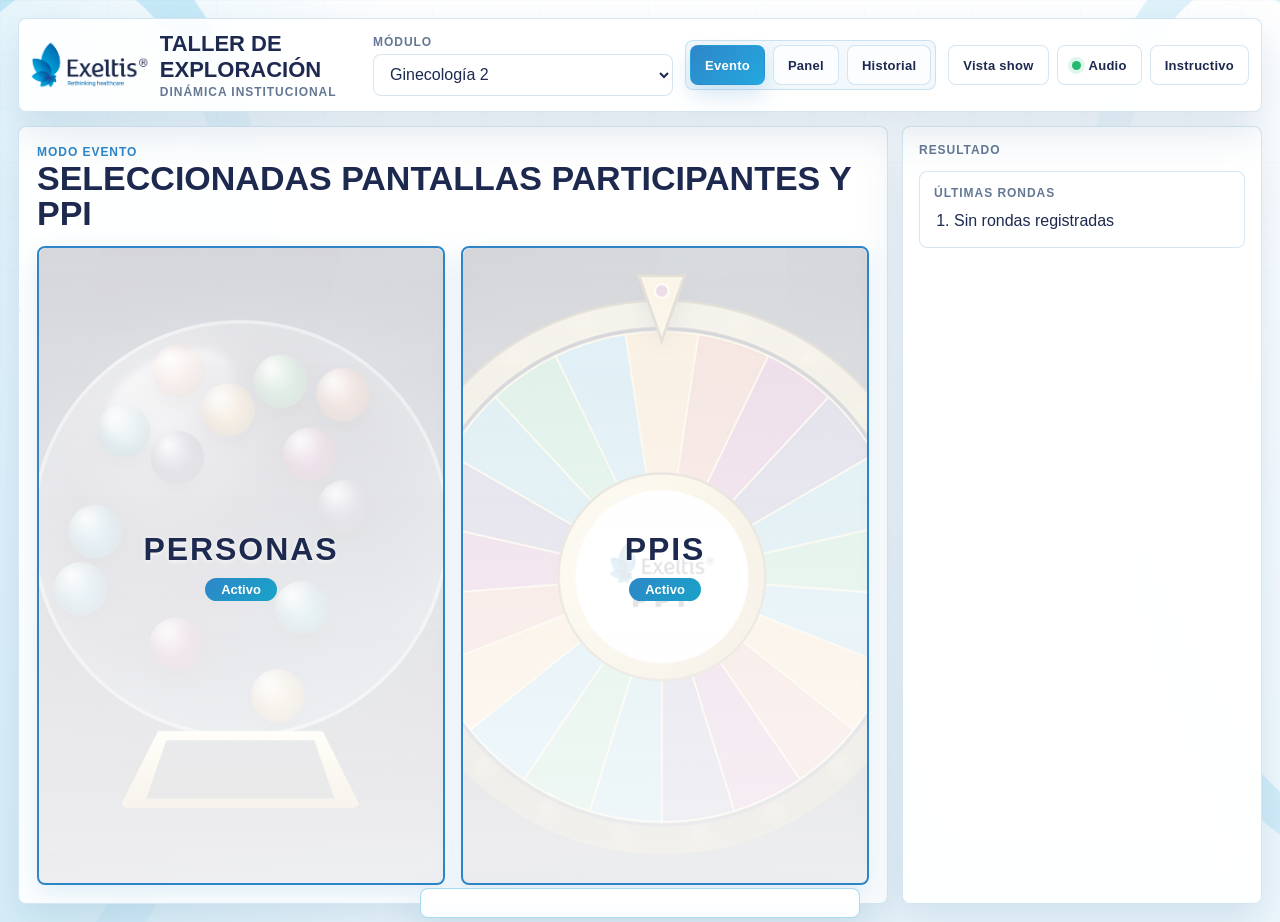
==== index.html @ 02e20a2a "Excelerate completo - show interactivo con mejoras UI y rendimiento - Marquesina con margen derecho " ====
<!doctype html>
<html lang="es">
  <head>
    <meta charset="utf-8" />
    <meta name="viewport" content="width=device-width, initial-scale=1" />
    <title>Taller de exploración - Dinámica institucional</title>
    <link rel="stylesheet" href="styles.css?v=20260605ah" />
    <link rel="stylesheet" href="show.css?v=20260616a" />
  </head>
  <body>
    <main class="app-shell">
      <header class="topbar">
        <div class="brand">
          <div class="brand-mark" aria-hidden="true">
            <img src="assets/brand/exeltis-logo-color.png" alt="" />
          </div>
          <div class="brand-copy">
            <strong>Taller de exploración</strong>
            <span>Dinámica institucional</span>
          </div>
        </div>

        <div class="module-switcher">
          <label for="moduleSelect">Módulo</label>
          <select id="moduleSelect"></select>
        </div>

        <nav class="view-tabs" aria-label="Vistas">
          <button class="tab-button is-active" type="button" data-view="event">Evento</button>
          <button class="tab-button" type="button" data-view="control">Panel</button>
          <button class="tab-button" type="button" data-view="history">Historial</button>
        </nav>

        <div class="top-actions">
          <button class="icon-button" id="showModeBtn" type="button" aria-label="Entrar a vista show">Vista show</button>
          <button class="icon-button" id="audioToggle" type="button" title="Audio activado" aria-label="Audio activado">
            <span class="audio-dot" aria-hidden="true"></span>
            <span id="audioLabel">Audio</span>
          </button>
          <a class="doc-link" href="docs/instructivo.pdf" target="_blank" rel="noreferrer">Instructivo</a>
        </div>
      </header>

      <section class="view view-event is-visible" id="eventView" aria-labelledby="eventTitle">
        <button class="show-exit-button" id="showExitBtn" type="button" hidden>Salir</button>
        <section class="stage-band">
          <div class="stage-header">
            <div>
              <p class="stage-kicker">Modo evento</p>
              <h1 id="eventTitle">Selecciona pantallas Participantes y PPI</h1>
            </div>
            <div class="mode-controls" aria-label="Modo de sorteo">
              <button class="mode-toggle is-active" id="participantsModeBtn" type="button" aria-pressed="true">Personas</button>
              <button class="mode-toggle is-active" id="presentationsModeBtn" type="button" aria-pressed="true">PPIs</button>
            </div>
            <div class="round-counter">
              <span>Ronda</span>
              <strong id="roundCounter">1</strong>
            </div>
          </div>

          <div class="module-cards">
            <button class="module-card is-active" id="participantsCardBtn" type="button" aria-pressed="true">
              <span class="module-card-label">Personas</span>
              <span class="module-card-status" id="participantsCardStatus">Activo</span>
            </button>
            <button class="module-card is-active" id="presentationsCardBtn" type="button" aria-pressed="true">
              <span class="module-card-label">PPIs</span>
              <span class="module-card-status" id="presentationsCardStatus">Activo</span>
            </button>
          </div>

          <div class="stage-grid">
            <section class="participant-stage" aria-labelledby="participantTitle">
              <div class="section-heading">
                <div class="heading-copy">
                  <h2 id="participantTitle">Participantes</h2>
                  <span id="participantCount">0</span>
                </div>
                <button class="card-close" id="hideParticipantsBtn" type="button" aria-label="Ocultar participantes" title="Ocultar participantes">×</button>
              </div>
              <div class="orb-field" id="participantField"></div>
              <div class="selection-readout">
                <span>Selección actual</span>
                <strong id="participantReadout">???</strong>
              </div>
            </section>

            <section class="roulette-stage" aria-labelledby="rouletteTitle">
              <div class="section-heading">
                <div class="heading-copy">
                  <h2 id="rouletteTitle">Ruleta PPI</h2>
                  <span id="presentationCount">0</span>
                </div>
                <button class="card-close" id="hidePresentationsBtn" type="button" aria-label="Ocultar ruleta PPI" title="Ocultar ruleta PPI">×</button>
              </div>
              <div class="wheel-wrap">
                <div class="wheel-stack">
                  <div class="wheel-pointer" aria-hidden="true"></div>
                  <div class="wheel" id="wheel" aria-hidden="true">
                    <div class="wheel-center">
                      <img class="wheel-logo" src="assets/brand/exeltis-logo-color.png" alt="Exeltis" />
                      <span id="wheelCenterLabel">PPI</span>
                    </div>
                  </div>
                </div>
              </div>
              <div class="selection-readout">
                <span>PPI</span>
                <strong id="presentationReadout">???</strong>
              </div>
            </section>
          </div>

          <div class="show-reveal" id="showReveal" aria-live="polite">
            <span id="showRevealEyebrow">Taller de exploración</span>
            <strong id="showRevealName">Listos para jugar</strong>
            <em id="showRevealMeta">Presiona Jugar ronda para iniciar</em>
          </div>

          <div class="event-actions">
            <button class="primary-action show-round-action" id="playRoundBtn" type="button">Jugar ronda</button>
            <button class="primary-action" id="drawParticipantBtn" type="button">Sortear participante</button>
            <button class="secondary-action" id="spinWheelBtn" type="button">Girar ruleta</button>
            <button class="secondary-action" id="newRoundBtn" type="button">Nueva ronda</button>
            <button class="quiet-action" id="finishEventBtn" type="button">Finalizar evento</button>
          </div>
        </section>

        <aside class="result-panel" aria-live="polite">
          <div class="result-head">
            <span>Resultado</span>
            <button class="quiet-action compact" id="resetEventBtn" type="button">Reiniciar</button>
          </div>
          <div class="winner-card" id="winnerCard">
            <p>Participante</p>
            <strong id="winnerName">???</strong>
          </div>
          <div class="winner-card accent" id="presentationCard">
            <p>PPI</p>
            <strong id="winnerPresentation">???</strong>
          </div>
          <div class="topic-box" id="topicBox">
            <h3>Temas</h3>
            <ul id="topicList"></ul>
            <img id="presentationImage" alt="Imagen asociada al PPI" hidden />
          </div>
          <div class="recent-history">
            <h3>Últimas rondas</h3>
            <ol id="recentHistoryList"></ol>
          </div>
        </aside>

      </section>

      <div class="show-result-modal" id="showResultModal" aria-hidden="true">
        <div class="show-result-backdrop"></div>
        <section class="show-result-card" role="dialog" aria-modal="true" aria-labelledby="showResultTitle">
          <div class="show-result-brand">
            <img src="assets/brand/exeltis-logo-color.png" alt="Exeltis" />
            <span>Taller de exploración</span>
          </div>
          <div class="show-result-copy">
            <p>Resultado de la ronda</p>
            <h2 id="showResultTitle">Selección final</h2>
          </div>
          <div class="show-result-grid">
            <div class="show-result-summary">
              <article>
                <span>Participante seleccionado</span>
                <strong id="showResultParticipant">???</strong>
              </article>
              <article class="accent">
                <span>PPI seleccionado</span>
                <strong id="showResultPpi">???</strong>
                <span class="result-detail" id="showResultSede"></span>
                <span class="result-detail" id="showResultEspecialidad"></span>
                <span class="result-detail result-categoria" id="showResultCategoria"></span>
              </article>
            </div>
            <figure class="show-result-image-wrap" id="showResultImageWrap">
              <img id="showResultImage" alt="Imagen relacionada al PPI" hidden />
              <figcaption id="showResultImageEmpty">Sin imagen asociada</figcaption>
            </figure>
          </div>
          <div class="show-result-actions">
            <button class="secondary-action" id="closeShowResultBtn" type="button">Cerrar</button>
            <button class="primary-action" id="modalNewRoundBtn" type="button">Nueva ronda</button>
          </div>
        </section>
      </div>

      <section class="view view-control" id="controlView" aria-labelledby="controlTitle">
        <div class="control-header">
          <div>
            <p class="stage-kicker">Panel de control</p>
            <h1 id="controlTitle">Administración del módulo</h1>
          </div>
          <div class="control-actions">
            <button class="secondary-action" id="addModuleBtn" type="button">Nuevo módulo</button>
            <button class="quiet-action" id="deleteModuleBtn" type="button">Eliminar módulo</button>
          </div>
        </div>

        <section class="control-panel data-panel">
          <div class="panel-title">
            <h2>Datos</h2>
            <span>Local</span>
          </div>
          <div class="data-actions">
            <button class="secondary-action" id="exportDataBtn" type="button">Exportar JSON</button>
            <label class="secondary-action file-action" for="importDataInput">
              Importar JSON
              <input id="importDataInput" type="file" accept="application/json" />
            </label>
            <button class="quiet-action" id="clearLocalDataBtn" type="button">Borrar cambios locales</button>
          </div>
        </section>

        <div class="control-grid">
          <section class="control-panel module-panel">
            <div class="panel-title">
              <h2>Módulo activo</h2>
              <span id="activeModuleMeta"></span>
            </div>
            <label class="field-label" for="moduleNameInput">Nombre del módulo</label>
            <div class="inline-form">
              <input id="moduleNameInput" type="text" autocomplete="off" />
              <button class="secondary-action" id="saveModuleNameBtn" type="button">Guardar</button>
            </div>
            <div class="module-list" id="moduleList"></div>
          </section>

          <section class="control-panel">
            <div class="panel-title">
              <h2>Participantes</h2>
              <span id="participantAdminCount">0</span>
            </div>
            <form class="inline-form" id="participantForm">
              <input id="participantNameInput" type="text" placeholder="Nombre del participante" autocomplete="off" />
              <button class="primary-action" type="submit">Agregar</button>
            </form>
            <textarea id="bulkParticipantsInput" rows="5" placeholder="Pega varios nombres, uno por línea"></textarea>
            <button class="secondary-action full-width" id="bulkParticipantsBtn" type="button">Agregar lista</button>
            <div class="people-list" id="participantsList"></div>
          </section>

          <section class="control-panel presentation-panel">
            <div class="panel-title">
              <h2>PPIs</h2>
              <span id="presentationAdminCount">0</span>
            </div>
            <form class="presentation-form" id="presentationForm">
              <input id="presentationTitleInput" type="text" placeholder="Nombre del PPI" autocomplete="off" />
              <input id="presentationDoctorInput" type="text" placeholder="Dr. Nombre Apellido" autocomplete="off" />
              <input id="presentationSedeInput" type="text" placeholder="Sede (ej: León, Guanajuato)" autocomplete="off" />
              <input id="presentationEspecialidadInput" type="text" placeholder="Especialidad (ej: Ginecología OB)" autocomplete="off" />
              <input id="presentationCategoriaInput" type="text" placeholder="Categoría (ej: VIP, AA)" autocomplete="off" />
              <textarea id="presentationTopicsInput" rows="4" placeholder="Temas, uno por línea"></textarea>
              <label class="file-field" for="presentationImageInput">
                <span>Imagen relacionada</span>
                <input id="presentationImageInput" type="file" accept="image/*" />
              </label>
              <div class="form-actions">
                <button class="primary-action" id="savePresentationBtn" type="submit">Guardar PPI</button>
                <button class="quiet-action" id="cancelPresentationEditBtn" type="button" hidden>Cancelar</button>
              </div>
            </form>
            <div class="presentation-list" id="presentationsList"></div>
          </section>

        </div>
      </section>

      <section class="view view-history" id="historyView" aria-labelledby="historyTitle">
        <div class="control-header">
          <div>
            <p class="stage-kicker">Historial</p>
            <h1 id="historyTitle">Rondas del módulo</h1>
          </div>
          <button class="quiet-action" id="clearHistoryBtn" type="button">Limpiar historial</button>
        </div>
        <div class="history-table-wrap">
          <table class="history-table">
            <thead>
              <tr>
                <th>Ronda</th>
                <th>Participante</th>
                <th>PPI</th>
                <th>Fecha</th>
              </tr>
            </thead>
            <tbody id="historyTableBody"></tbody>
          </table>
        </div>
      </section>

      <div class="toast" id="toast" role="status" aria-live="polite"></div>
      <div class="confetti" id="confetti" aria-hidden="true"></div>

      <div class="img-lightbox" id="imgLightbox" hidden>
        <div class="img-lightbox-backdrop"></div>
        <div class="img-lightbox-body">
          <img id="imgLightboxImg" alt="Imagen PPI" />
          <button class="img-lightbox-close" id="imgLightboxClose" type="button">&times;</button>
        </div>
      </div>
    </main>

    <div class="sx-root" id="sxRoot" aria-hidden="true">
      <div class="sx-stage" aria-hidden="true">
        <div class="sx-bg"></div>
        <div class="sx-led left"></div>
        <div class="sx-led right"></div>
        <div class="sx-beam b1"></div>
        <div class="sx-beam b2"></div>
        <div class="sx-beam b3"></div>
        <div class="sx-beam b4"></div>
        <div class="sx-floor"></div>
        <div class="sx-vignette"></div>
      </div>

      <header class="sx-topbar">
        <img class="sx-logo" src="assets/brand/exeltis-logo-color-white.png" alt="Exeltis" />
        <div class="sx-bar-right">
          <span class="sx-chip accent" id="sxModuleChip">Ronda 1</span>
          <button class="sx-icon-btn" id="sxAudioBtn" type="button">Audio</button>
          <button class="sx-icon-btn" id="sxExitBtn" type="button">Salir</button>
        </div>
      </header>

      <div class="sx-confetti" id="sxConfetti" aria-hidden="true"></div>
      <div class="sx-curtain" id="sxCurtain" aria-hidden="true"></div>

      <!-- Escena 1: Splash -->
      <section class="sx-scene sx-splash is-active" data-scene="splash">
        <div class="sx-rays" aria-hidden="true"></div>
        <div class="sx-presents">
          <p class="sx-eyebrow">Exeltis presenta</p>
          <h1 class="sx-title gold sx-game-title">Taller de exploración</h1>
          <p class="sx-game-sub" hidden>¿Están listos para jugar?</p>
        </div>
        <div class="sx-cta">
          <button class="sx-gold-btn" id="sxPlayBtn" type="button"><span class="sx-play-ico"></span>Jugar</button>
          <p class="sx-meta" id="sxSplashMeta" hidden></p>
        </div>
        <p class="sx-status" id="sxSplashHint"></p>
      </section>

      <!-- Escena 2: Participante -->
      <section class="sx-scene sx-participant" data-scene="participant">
        <div class="sx-head">
          <p class="sx-eyebrow" id="sxPEyebrow"></p>
          <h1 class="sx-title" id="sxPTitle">¿Quién será?</h1>
        </div>
        <div class="sx-body">
          <div class="sx-tombola">
            <div class="sx-sphere">
              <div class="sx-orbs" id="sxOrbs"></div>
            </div>
            <div class="sx-stand"></div>
          </div>
          <div class="sx-namecol">
            <p class="sx-eyebrow amber" id="sxPLabel">Las esferas están girando…</p>
            <div class="sx-plate">
              <div class="sx-bulbs" id="sxPBulbs"></div>
              <div class="sx-plate-inner">
                <strong class="sx-plate-name" id="sxPName">???</strong>
              </div>
            </div>
            <div class="sx-candidates" id="sxCandidates"></div>
            <div class="sx-status">
              <span class="sx-steps" id="sxPSteps"></span>
              <span id="sxPNext"></span>
            </div>
          </div>
        </div>
        <div class="sx-foot">
          <button class="sx-gold-btn sm" id="sxPContinueBtn" type="button" hidden>Girar la ruleta</button>
          <button class="sx-ghost-btn" id="sxPRetryBtn" type="button" hidden>Elegir otro</button>
          <button class="sx-ghost-btn" id="sxPSkipBtn" type="button">Saltar animación</button>
        </div>
      </section>

      <!-- Escena 3: Ruleta -->
      <section class="sx-scene sx-wheel" data-scene="wheel">
        <div class="sx-head">
          <p class="sx-eyebrow">Ruleta PPI</p>
          <h1 class="sx-title">Gira la ruleta</h1>
        </div>
        <div class="sx-body">
          <div class="sx-wheel-zone">
            <div class="sx-wheel-halo"></div>
            <div class="sx-wheel-spin" id="sxWheelSpin"></div>
            <div class="sx-wheel-ring" id="sxWheelRing"></div>
            <div class="sx-wheel-center" aria-hidden="true">
              <img src="assets/brand/exeltis-logo-color.png" alt="">
              <span>PPI</span>
            </div>
            <svg class="sx-wheel-pointer" viewBox="0 0 60 80" xmlns="http://www.w3.org/2000/svg" aria-hidden="true">
              <path d="M6 6 L54 6 L30 74 Z" fill="#f0c75e" stroke="#6b4a08" stroke-width="3"/>
              <circle cx="30" cy="22" r="7" fill="#b72f91" stroke="#fdf0bd" stroke-width="2"/>
            </svg>
          </div>
          <div class="sx-sidecol">
            <div class="sx-plate sx-turn" id="sxTurnWrap" hidden>
              <div class="sx-plate-inner">
                <span class="sx-plate-label">Turno de</span>
                <strong class="sx-plate-name" id="sxTurnName">—</strong>
              </div>
            </div>
            <div class="sx-live">
              <p class="sx-eyebrow">PPI en juego…</p>
              <strong id="sxLiveName">—</strong>
            </div>
            <div class="sx-status" hidden>
              <span class="sx-steps" id="sxWSteps"></span>
              <span id="sxWCount">PPIs en la ruleta</span>
            </div>
          </div>
        </div>
        <div class="sx-foot">
          <button class="sx-gold-btn sm" id="sxWContinueBtn" type="button" hidden>Ver resultado</button>
          <button class="sx-ghost-btn" id="sxWRetryBtn" type="button" hidden>Elegir otro</button>
          <button class="sx-ghost-btn" id="sxWSkipBtn" type="button">Saltar animación</button>
        </div>
      </section>

      <!-- Escena 4: Resultado -->
      <section class="sx-scene sx-result" data-scene="result">
        <div class="sx-stars" aria-hidden="true">
          <span style="left:16%; top:20%; font-size:40px">★</span>
          <span style="left:82%; top:16%; font-size:28px; animation-delay:.4s">★</span>
          <span style="left:8%; top:64%; font-size:24px; animation-delay:.8s">★</span>
          <span style="left:88%; top:60%; font-size:34px; animation-delay:1.2s">★</span>
        </div>
        <div class="sx-head" hidden>
          <p class="sx-eyebrow amber">¡Tenemos resultado!</p>
          <h1 class="sx-title gold">¡Felicidades!</h1>
        </div>
        <div class="sx-result-card" id="sxResultCard">
          <div class="sx-rc-inner">
            <div class="sx-rc-copy">
              <div class="sx-rc-who">
                <span>Participante</span>
                <strong id="sxRWho">—</strong>
              </div>
              <div class="sx-rc-sep" hidden>Presentará</div>
              <div class="sx-rc-what">
                <span></span>
                <strong id="sxRWhat">—</strong>
                <div class="sx-rc-details">
                  <span id="sxRSede"></span>
                  <span id="sxREspecialidad"></span>
                  <span class="sx-rc-cat" id="sxRCategoria"></span>
                </div>
              </div>
            </div>
            <figure class="sx-photo">
              <img id="sxRImg" alt="Imagen del PPI" />
              <figcaption>Imagen del PPI</figcaption>
            </figure>
          </div>
        </div>
        <div class="sx-actions">
          <button class="sx-gold-btn sm" id="sxNewRoundBtn" type="button"><span class="sx-play-ico"></span>Nueva ronda</button>
          <button class="sx-ghost-btn" id="sxFinishBtn" type="button">Finalizar evento</button>
        </div>
      </section>
    </div>

    <script id="seed-data" type="application/json">
      
      
      {
        "activeModuleId": "modulo-1",
        "modules": [
          {
            "id": "modulo-1",
            "name": "Ginecología 2",
            "participants": [
              {
                "id": "ginecologia-2-participante-001",
                "name": "SANCHEZ HURTADO MOISES"
              },
              {
                "id": "ginecologia-2-participante-002",
                "name": "OLVERA MORALES MARIA EUGENIA"
              },
              {
                "id": "ginecologia-2-participante-003",
                "name": "WELSH PALACIOS JENNIFER"
              },
              {
                "id": "ginecologia-2-participante-004",
                "name": "RANGEL LOPEZ MARIA FERNANDA"
              },
              {
                "id": "ginecologia-2-participante-005",
                "name": "APARICIO CANO JOSE MIGUEL"
              },
              {
                "id": "ginecologia-2-participante-006",
                "name": "VELAZQUEZ MARQUEZ MARIA FERNANDA"
              },
              {
                "id": "ginecologia-2-participante-007",
                "name": "ALCANTARA SALAZAR SARA AHYDEE"
              },
              {
                "id": "ginecologia-2-participante-008",
                "name": "GONZALEZ MARTINEZ BELEN"
              },
              {
                "id": "ginecologia-2-participante-009",
                "name": "LUNA MARTINEZ ALBERTO FABIAN"
              },
              {
                "id": "ginecologia-2-participante-010",
                "name": "SALAZAR PALACIOS ROBERTO MANUEL"
              },
              {
                "id": "ginecologia-2-participante-011",
                "name": "HERNANDEZ LOPEZ FRANCISCO JAVIER"
              },
              {
                "id": "ginecologia-2-participante-012",
                "name": "ECHANOVE MORA PAULINA"
              },
              {
                "id": "ginecologia-2-participante-013",
                "name": "ARREDONDO GOMEZ MARIBEL IVON"
              },
              {
                "id": "ginecologia-2-participante-014",
                "name": "SEGOVIANO FALCON VIRGINIA"
              },
              {
                "id": "ginecologia-2-participante-015",
                "name": "BATHA MARTINEZ DANIEL"
              },
              {
                "id": "ginecologia-2-participante-016",
                "name": "BALAN GONZALEZ LAURA ARMENIA"
              },
              {
                "id": "ginecologia-2-participante-017",
                "name": "HERNANDEZ BENITEZ MARIA ISABEL"
              },
              {
                "id": "ginecologia-2-participante-018",
                "name": "SANTIAGO VARGAS MARISELA"
              },
              {
                "id": "ginecologia-2-participante-019",
                "name": "MORALES IBARRA PAOLA MARITZA"
              },
              {
                "id": "ginecologia-2-participante-020",
                "name": "RAMIREZ HERRERA MITZY FICEL"
              },
              {
                "id": "ginecologia-2-participante-021",
                "name": "LOPEZ SALGADO LORENA"
              },
              {
                "id": "ginecologia-2-participante-022",
                "name": "GARCIA SOLIS ABRAHAM TEMISTOCLES"
              },
              {
                "id": "ginecologia-2-participante-023",
                "name": "MATA TORRES GUSTAVO"
              },
              {
                "id": "ginecologia-2-participante-024",
                "name": "CARLON VEGA ALEJANDRA MARGARITA"
              },
              {
                "id": "ginecologia-2-participante-025",
                "name": "VIGIL ALVAREZ ILIANA RAQUEL"
              },
              {
                "id": "ginecologia-2-participante-026",
                "name": "ALVARADO MOLINA MARIA GABRIELA"
              },
              {
                "id": "ginecologia-2-participante-027",
                "name": "GOMEZ PEREA KARIM YAREH"
              },
              {
                "id": "ginecologia-2-participante-028",
                "name": "SANCHEZ GUEVARA HUMBERTO JESUS"
              },
              {
                "id": "ginecologia-2-participante-029",
                "name": "ZEPEDA NIETO KARLA MICHEL"
              },
              {
                "id": "ginecologia-2-participante-030",
                "name": "HERNANDEZ SALAZAR ANA ZULEM"
              },
              {
                "id": "ginecologia-2-participante-031",
                "name": "PEREZ HERNANDEZ ANABELL"
              },
              {
                "id": "ginecologia-2-participante-032",
                "name": "DAVILA MARTINEZ MONICA"
              },
              {
                "id": "ginecologia-2-participante-033",
                "name": "VALDES PACHECO MARIBEL"
              },
              {
                "id": "ginecologia-2-participante-034",
                "name": "IZASMENDI ROBLES MARIA EUGENIA"
              },
              {
                "id": "ginecologia-2-participante-035",
                "name": "AGUIRRE BAUTISTA ALEJANDRA"
              },
              {
                "id": "ginecologia-2-participante-036",
                "name": "ANGELES DIAZ JULIO CESAR"
              },
              {
                "id": "ginecologia-2-participante-037",
                "name": "MAGAÑA MERCADO MARIA DE LA LUZ"
              },
              {
                "id": "ginecologia-2-participante-038",
                "name": "NAVA MORENO OSCAR ISRAEL"
              },
              {
                "id": "ginecologia-2-participante-039",
                "name": "SANCHEZ VARGAS CESAR AGUSTIN"
              },
              {
                "id": "ginecologia-2-participante-040",
                "name": "BRITO GUZMAN MARIA DE LOURDES"
              },
              {
                "id": "ginecologia-2-participante-041",
                "name": "ZAVALA OLIVARES MARIO ALBERTO"
              },
              {
                "id": "ginecologia-2-participante-042",
                "name": "MARTINEZ HERNANDEZ ALBERTO DAMIAN"
              },
              {
                "id": "ginecologia-2-participante-043",
                "name": "CRISTO GONZALEZ DE LA LUZ ALEXIS"
              },
              {
                "id": "ginecologia-2-participante-044",
                "name": "AGUIRRE LEON DANIEL"
              },
              {
                "id": "ginecologia-2-participante-045",
                "name": "LARA MIMBRERA LARIZA LAURA"
              },
              {
                "id": "ginecologia-2-participante-046",
                "name": "DIAZ GONZALEZ JUAN"
              },
              {
                "id": "ginecologia-2-participante-047",
                "name": "ROMERO HERNANDEZ KAREN"
              },
              {
                "id": "ginecologia-2-participante-048",
                "name": "LOPEZ SALAZAR MYRIAM ROCIO"
              },
              {
                "id": "ginecologia-2-participante-049",
                "name": "RAMOS VELAZQUEZ ERIKA MARLENE"
              },
              {
                "id": "ginecologia-2-participante-050",
                "name": "BENAVIDES TIENDA RAMON"
              },
              {
                "id": "ginecologia-2-participante-051",
                "name": "ARMENTA RESENDIZ JACQUELINE"
              },
              {
                "id": "ginecologia-2-participante-052",
                "name": "BARAJAS VARGAS NOE ALEJANDRO"
              },
              {
                "id": "ginecologia-2-participante-053",
                "name": "GUTIERREZ NOVIA ESTEFANIA"
              },
              {
                "id": "ginecologia-2-participante-054",
                "name": "CASTRO JIMENEZ ALEJANDRO"
              },
              {
                "id": "ginecologia-2-participante-055",
                "name": "BECERRA FERNANDEZ ALFONSO"
              },
              {
                "id": "ginecologia-2-participante-056",
                "name": "MORENO RIOS LAURA ELENA"
              },
              {
                "id": "ginecologia-2-participante-057",
                "name": "MONTERRUBIO RUBIO ABEL"
              },
              {
                "id": "ginecologia-2-participante-058",
                "name": "MADRIGAL GONZALEZ JULIA EDITH"
              },
              {
                "id": "ginecologia-2-participante-059",
                "name": "QUEZADA RUEDA JOSE CRUZ"
              },
              {
                "id": "ginecologia-2-participante-060",
                "name": "LOPEZ DAVALOS MONICA RAQUEL"
              },
              {
                "id": "ginecologia-2-participante-061",
                "name": "GONZALEZ GODOY ELIZABETH"
              },
              {
                "id": "ginecologia-2-participante-062",
                "name": "JACOTT ORTEGA PAOLA GABRIELA"
              },
              {
                "id": "ginecologia-2-participante-063",
                "name": "JARAMILLO SANTILLAN KARLA GABRIELA"
              },
              {
                "id": "ginecologia-2-participante-064",
                "name": "ARCE CORONA ESMERALDA"
              },
              {
                "id": "ginecologia-2-participante-065",
                "name": "ARRIOLA BECERRA CLARA MARGARITA"
              },
              {
                "id": "ginecologia-2-participante-066",
                "name": "TARIN HERNANDEZ LUIS MANUEL"
              },
              {
                "id": "ginecologia-2-participante-067",
                "name": "ESCOBOZA MALDONADO GLADYS IVONNE"
              },
              {
                "id": "ginecologia-2-participante-068",
                "name": "MEDINA COLMENARES OSCAR DE JESUS"
              },
              {
                "id": "ginecologia-2-participante-069",
                "name": "JAIME BERNAL EMMA ROSA"
              },
              {
                "id": "ginecologia-2-participante-070",
                "name": "MEDINA BORREGO MARIA NEFTALY"
              },
              {
                "id": "ginecologia-2-participante-071",
                "name": "SANCHEZ CHAVEZ BRENDA MAGDALENA"
              },
              {
                "id": "ginecologia-2-participante-072",
                "name": "HERNANDEZ GUTIERREZ ABRIL DEL ROCIO"
              },
              {
                "id": "ginecologia-2-participante-073",
                "name": "GUTIERREZ RODRIGUEZ ARACELI"
              },
              {
                "id": "ginecologia-2-participante-074",
                "name": "MATA VARGAS CARLOS ARTURO"
              },
              {
                "id": "ginecologia-2-participante-075",
                "name": "SANCHEZ ZARAGOZA SAMANTHA"
              },
              {
                "id": "ginecologia-2-participante-076",
                "name": "ESPARZA DUQUE MARIA GABRIELA"
              },
              {
                "id": "ginecologia-2-participante-077",
                "name": "AVALOS CASTILLO RITA MARIELENA"
              },
              {
                "id": "ginecologia-2-participante-078",
                "name": "RUIZ SANTOYO ALFREDO"
              },
              {
                "id": "ginecologia-2-participante-079",
                "name": "MEJIA TORRES MARCO FAVIO"
              },
              {
                "id": "ginecologia-2-participante-080",
                "name": "MACIAS JUAREZ GABRIELA"
              },
              {
                "id": "ginecologia-2-participante-081",
                "name": "AGUILAR RODRIGUEZ VIOLETA"
              },
              {
                "id": "ginecologia-2-participante-082",
                "name": "TORRES FAZ GUILLERMO"
              },
              {
                "id": "ginecologia-2-participante-083",
                "name": "HUERTA CORTES ALEJANDRO"
              },
              {
                "id": "ginecologia-2-participante-084",
                "name": "CANTU BELTRAN CRISTINA ELIZABETH"
              },
              {
                "id": "ginecologia-2-participante-085",
                "name": "TORRES GARCIA CESAR ADRIAN"
              },
              {
                "id": "ginecologia-2-participante-086",
                "name": "OJEDA PEREZ ARTURO"
              },
              {
                "id": "ginecologia-2-participante-087",
                "name": "OSUNA ROSALES RICARDO ISRAEL"
              },
              {
                "id": "ginecologia-2-participante-088",
                "name": "LIMONES MUÑOZ SANDRA"
              },
              {
                "id": "ginecologia-2-participante-089",
                "name": "ALVAREZ MADRIGAL ANA ISABEL"
              },
              {
                "id": "ginecologia-2-participante-090",
                "name": "GONZALEZ DURAN MARIA DE JESUS"
              },
              {
                "id": "ginecologia-2-participante-091",
                "name": "AVILA ORTIZ MARIA IRENE"
              },
              {
                "id": "ginecologia-2-participante-092",
                "name": "MURO MORENO CAROLINA"
              },
              {
                "id": "ginecologia-2-participante-093",
                "name": "GUERRA CRUZ ROSA ETHEL"
              },
              {
                "id": "ginecologia-2-participante-094",
                "name": "NIÑO GONZALEZ TOMAS ANTONIO"
              },
              {
                "id": "ginecologia-2-participante-095",
                "name": "GARCIA ZARATE MARIA ARGELIA"
              },
              {
                "id": "ginecologia-2-participante-096",
                "name": "GOMEZ PEREZ EDGAR ENRIQUE"
              },
              {
                "id": "ginecologia-2-participante-097",
                "name": "ESTUPIÑAN MUÑOZ JUAN FERNANDO"
              },
              {
                "id": "ginecologia-2-participante-098",
                "name": "ZELAYARAN LIZARRAGA CARLOS ALFONSO"
              },
              {
                "id": "ginecologia-2-participante-099",
                "name": "ORTEGA CAMACHO ITZEL YADIRA"
              },
              {
                "id": "ginecologia-2-participante-100",
                "name": "OSUNA OLEA NESTOR JOAQUIN"
              },
              {
                "id": "ginecologia-2-participante-101",
                "name": "MADRIGAL MADRIGAL JONATHAN JAFHID"
              },
              {
                "id": "ginecologia-2-participante-102",
                "name": "GONZALEZ MEDINA MARIA DE LOURDES"
              },
              {
                "id": "ginecologia-2-participante-103",
                "name": "GERARDO VALENZUELA IVES JOSHUA EMMANUEL"
              },
              {
                "id": "ginecologia-2-participante-104",
                "name": "LUGO TORRES IRMA ROXANA"
              },
              {
                "id": "ginecologia-2-participante-105",
                "name": "FLORES VILLEGAS ISABELLA CAROLINA"
              },
              {
                "id": "ginecologia-2-participante-106",
                "name": "GUERRERO ESPINOZA CLAUDIA"
              },
              {
                "id": "ginecologia-2-participante-107",
                "name": "CEJUDO FLORES MICHEL FERNANDO"
              },
              {
                "id": "ginecologia-2-participante-108",
                "name": "MORENO HERNANDEZ GAMALIEL"
              },
              {
                "id": "ginecologia-2-participante-109",
                "name": "VILLALOBOS ESPEJO YADIRA"
              },
              {
                "id": "ginecologia-2-participante-110",
                "name": "VILLAGRAN HERNANDEZ MARTHA ESTELA"
              },
              {
                "id": "ginecologia-2-participante-111",
                "name": "MADRAZO ZURITA JESUS ALBERTO"
              },
              {
                "id": "ginecologia-2-participante-112",
                "name": "AGUIRRE LOPEZ CLAUDIA GUADALUPE"
              },
              {
                "id": "ginecologia-2-participante-113",
                "name": "IBARRA HERRERA JENNIFER KARINA"
              },
              {
                "id": "ginecologia-2-participante-114",
                "name": "VALTIERRA CISNEROS PABLO GABRIEL"
              },
              {
                "id": "ginecologia-2-participante-115",
                "name": "CASTILLO TREVIÑO SAUL JOHASIR"
              },
              {
                "id": "ginecologia-2-participante-116",
                "name": "JIMENEZ ANDRADE ARMANDO"
              },
              {
                "id": "ginecologia-2-participante-117",
                "name": "SANCHEZ LOPEZ DE NAVA ANA PAULA"
              },
              {
                "id": "ginecologia-2-participante-118",
                "name": "ARGÜELLES SAINOS ERICK MANUEL"
              },
              {
                "id": "ginecologia-2-participante-119",
                "name": "RAMIREZ TREJO HUGO ARMANDO"
              },
              {
                "id": "ginecologia-2-participante-120",
                "name": "SANCHEZ GARCIA IRMA RAQUEL"
              },
              {
                "id": "ginecologia-2-participante-121",
                "name": "ROBLES FEREGRINO MARIA CECILIA"
              },
              {
                "id": "ginecologia-2-participante-122",
                "name": "PABLO ALBINO STEPHANIA"
              },
              {
                "id": "ginecologia-2-participante-123",
                "name": "HERRERA BANTE HEADY"
              },
              {
                "id": "ginecologia-2-participante-124",
                "name": "LOPEZ ORDAZ ANGELA"
              },
              {
                "id": "ginecologia-2-participante-125",
                "name": "HERNANDEZ JUAREZ MIGUEL ANGEL"
              },
              {
                "id": "ginecologia-2-participante-126",
                "name": "ARCINIEGA SIBAJA ISRAEL"
              },
              {
                "id": "ginecologia-2-participante-127",
                "name": "FLORES SUAZO HUBERTO"
              },
              {
                "id": "ginecologia-2-participante-128",
                "name": "PEREZ CORNELIO RUBEN"
              },
              {
                "id": "ginecologia-2-participante-129",
                "name": "PELAYO PARRA ARLETTE"
              },
              {
                "id": "ginecologia-2-participante-130",
                "name": "ACOSTA VAZQUEZ EDGAR"
              },
              {
                "id": "ginecologia-2-participante-131",
                "name": "VELAZQUEZ LARA MARCO ANTONIO"
              },
              {
                "id": "ginecologia-2-participante-132",
                "name": "GONZALEZ SEVILLA VICTOR GUADALUPE"
              },
              {
                "id": "ginecologia-2-participante-133",
                "name": "GARCIA GIL JOSE RAFAEL"
              },
              {
                "id": "ginecologia-2-participante-134",
                "name": "CASTRO GALVEZ NORMA CAROLINA"
              },
              {
                "id": "ginecologia-2-participante-135",
                "name": "GANEM TORRES CARLOS ALBERTO"
              },
              {
                "id": "ginecologia-2-participante-136",
                "name": "DIAZ ZURITA GUADALUPE"
              },
              {
                "id": "ginecologia-2-participante-137",
                "name": "CASTELLANOS HERNANDEZ ANGEL OMAR"
              },
              {
                "id": "ginecologia-2-participante-138",
                "name": "MOLINA CEBALLOS KARLA MARISSA"
              },
              {
                "id": "ginecologia-2-participante-139",
                "name": "LEON LARA JULIO CESAR"
              },
              {
                "id": "ginecologia-2-participante-140",
                "name": "SANCHEZ DOMINGUEZ AURELIO"
              },
              {
                "id": "ginecologia-2-participante-141",
                "name": "RAMIREZ PARDO JOSHUA AARON"
              },
              {
                "id": "ginecologia-2-participante-142",
                "name": "LAYNEZ OSORIO BRILLANTE RUBI"
              },
              {
                "id": "ginecologia-2-participante-143",
                "name": "GOMEZ HERNANDEZ ELIZABETH"
              },
              {
                "id": "ginecologia-2-participante-144",
                "name": "CRUZ PEREZ CARLOS ENRIQUE"
              },
              {
                "id": "ginecologia-2-participante-145",
                "name": "PINEDA LOPEZ TANIA DEL CARMEN"
              },
              {
                "id": "ginecologia-2-participante-146",
                "name": "MIRANDA GUZMAN LORENA"
              },
              {
                "id": "ginecologia-2-participante-147",
                "name": "DE DIOS LOPEZ JESUS MANUEL"
              },
              {
                "id": "ginecologia-2-participante-148",
                "name": "ARJONA ANDRADE CRISTELLE"
              }
            ],
            "presentations": [
              {"id":"ginecologia-2-ppi-01","title":"PPI - ACOSTA HURTADO ALEXANDRA","doctor":"Dr.: Acosta Hurtado Alexandra","sede":"Mexicali, Baja California","especialidad":"Ginecología OB","categoria":"VIP","topics":[],"image":"","imagePath":"assets/images/ginecologia-2/ppi-01.jpg"},
              {"id":"ginecologia-2-ppi-02","title":"PPI - FERNANDEZ HUERTA VERONICA","doctor":"Dr.: Fernández Huerta Verónica","sede":"Mexicali, Baja California","especialidad":"Ginecología OB","categoria":"VIP","topics":[],"image":"","imagePath":"assets/images/ginecologia-2/ppi-02.jpg"},
              {"id":"ginecologia-2-ppi-03","title":"PPI - BARKLEY VELASQUEZ VICTOR GUILL","doctor":"Dr.: Barkley Velásquez Víctor Guillermo","sede":"Centro, Tabasco","especialidad":"Cirugía","categoria":"VIP","topics":[],"image":"","imagePath":"assets/images/ginecologia-2/ppi-03.jpeg"},
              {"id":"ginecologia-2-ppi-04","title":"PPI - ZARCO VALDEZ JOSE LUIS","doctor":"Dr.: Zarco Valdez José Luis","sede":"Toluca, Estado de México","especialidad":"Ginecología Obstetricia","categoria":"VIP","topics":[],"image":"","imagePath":"assets/images/ginecologia-2/ppi-04.jpeg"},
              {"id":"ginecologia-2-ppi-05","title":"PPI - ALVARADO CASTRO DAVID OMAR","doctor":"Dr.: Alvarado Castro David Omar","sede":"Xochimilco, Ciudad de México","especialidad":"Medicina General","categoria":"VIP","topics":[],"image":"","imagePath":"assets/images/ginecologia-2/ppi-05.jpeg"},
              {"id":"ginecologia-2-ppi-06","title":"PPI - VEGA CAMPOS ROSA ISELA","doctor":"Dr.: Vega Campos Rosa Isela","sede":"Naucalpan de Juárez, Estado de México","especialidad":"Ginecología Obstetricia","categoria":"VIP","topics":[],"image":"","imagePath":"assets/images/ginecologia-2/ppi-06.jpeg"},
              {"id":"ginecologia-2-ppi-07","title":"PPI - TARAZONA VELUTINI PABLO FELIPE","doctor":"Dr.: Tarazona Velutini Pablo Felipe","sede":"Miguel Hidalgo, Ciudad de México","especialidad":"Traumatología Ortopedia","categoria":"VIP","topics":[],"image":"","imagePath":"assets/images/ginecologia-2/ppi-07.jpeg"},
              {"id":"ginecologia-2-ppi-08","title":"PPI - SILVA SANCHEZ VERONICA","doctor":"Dr.: Silva Sánchez Verónica","sede":"Naucalpan de Juárez, Estado de México","especialidad":"Medicina General","categoria":"AA","topics":[],"image":"","imagePath":"assets/images/ginecologia-2/ppi-08.jpeg"},
              {"id":"ginecologia-2-ppi-09","title":"PPI - ORTIZ RUEDA ERICKA ROSA","doctor":"Dr.: Ortiz Rueda Ericka Rosa","sede":"Gustavo A. Madero, Ciudad de México","especialidad":"Medicina General","categoria":"VIP","topics":[],"image":"","imagePath":"assets/images/ginecologia-2/ppi-09.jpeg"},
              {"id":"ginecologia-2-ppi-10","title":"PPI - UICAB GONZALEZ FRANCISCO MANUEL","doctor":"Dr.: Uicab González Francisco Manuel","sede":"Cuauhtémoc, Ciudad de México","especialidad":"Urología","categoria":"AA","topics":[],"image":"","imagePath":"assets/images/ginecologia-2/ppi-10.jpeg"},
              {"id":"ginecologia-2-ppi-11","title":"PPI - ALVAREZ CEDEÑO MONICA","doctor":"Dr.: Álvarez Cedeño Mónica","sede":"Cuauhtémoc, Ciudad de México","especialidad":"Traumatología Ortopedia","categoria":"VIP","topics":[],"image":"","imagePath":"assets/images/ginecologia-2/ppi-11.jpeg"},
              {"id":"ginecologia-2-ppi-12","title":"PPI - CARREON BONILLA RAUL","doctor":"Dr.: Carreón Bonilla Raúl","sede":"León, Guanajuato","especialidad":"Ginecología Obstetricia","categoria":"VIP","topics":[],"image":"","imagePath":"assets/images/ginecologia-2/ppi-12.jpeg"},
              {"id":"ginecologia-2-ppi-13","title":"PPI - ACOSTA VEGA DIONISIO","doctor":"Dr.: Acosta Vega Dionisio","sede":"Cuauhtémoc, Ciudad de México","especialidad":"Ginecología Obstetricia","categoria":"AA","topics":[],"image":"","imagePath":"assets/images/ginecologia-2/ppi-13.jpeg"},
              {"id":"ginecologia-2-ppi-14","title":"PPI - TEJEDA SANCHEZ JAVIER","doctor":"Dr.: Tejeda Sánchez Javier","sede":"Centro, Tabasco","especialidad":"Medicina General","categoria":"AA","topics":[],"image":"","imagePath":"assets/images/ginecologia-2/ppi-14.jpeg"},
              {"id":"ginecologia-2-ppi-15","title":"PPI - CHAPA SANCHEZ CESAR","doctor":"Dr.: Chapa Sánchez César","sede":"Monterrey, Nuevo León","especialidad":"Medicina General","categoria":"VIP","topics":[],"image":"","imagePath":"assets/images/ginecologia-2/ppi-15.jpeg"},
              {"id":"ginecologia-2-ppi-16","title":"PPI - ORDORICA CERVANTES CARLOS","doctor":"Dr.: Ordorica Cervantes Carlos","sede":"Macuspana, Tabasco","especialidad":"Ginecología OB","categoria":"AA","topics":[],"image":"","imagePath":"assets/images/ginecologia-2/ppi-16.jpeg"},
              {"id":"ginecologia-2-ppi-17","title":"PPI - LOPEZ ACEVEDO JUAN CARLOS","doctor":"Dr.: López Acevedo Juan Carlos","sede":"Monterrey, Nuevo León","especialidad":"Medicina General","categoria":"VIP","topics":[],"image":"","imagePath":"assets/images/ginecologia-2/ppi-17.jpeg"},
              {"id":"ginecologia-2-ppi-18","title":"PPI - TORRES SAUNDERS CARLOS","doctor":"Dr.: Torres Saunders Carlos","sede":"Miguel Hidalgo, Ciudad de México","especialidad":"Urología","categoria":"VIP","topics":[],"image":"","imagePath":"assets/images/ginecologia-2/ppi-18.jpeg"},
              {"id":"ginecologia-2-ppi-19","title":"PPI - ESPINOSA BERRONES AMPARO ESMANYUL","doctor":"Dr.: Espinosa Berrones Amparo Esmanyul","sede":"Benito Juárez, Ciudad de México","especialidad":"Endocrinología","categoria":"VIP","topics":[],"image":"","imagePath":"assets/images/ginecologia-2/ppi-19.jpeg"},
              {"id":"ginecologia-2-ppi-20","title":"PPI - GUTIERREZ CONSTANTE SARA","doctor":"Dr.: Gutiérrez Constante Sara","sede":"León, Guanajuato","especialidad":"Ginecología OB","categoria":"VIP","topics":[],"image":"","imagePath":"assets/images/ginecologia-2/ppi-20.jpeg"},
              {"id":"ginecologia-2-ppi-21","title":"PPI - LARA QUIROZ GUSTAVO","doctor":"Dr.: Lara Quiroz Gustavo","sede":"León, Guanajuato","especialidad":"Medicina General","categoria":"VIP","topics":[],"image":"","imagePath":"assets/images/ginecologia-2/ppi-21.jpeg"}
            ],
            "history": []
          },
          {
            "id": "modulo-2",
            "name": "Módulo 2",
            "participants": [],
            "presentations": [],
            "history": []
          },
          {
            "id": "modulo-3",
            "name": "Módulo 3",
            "participants": [],
            "presentations": [],
            "history": []
          }
        ]
      }
    
    
    </script>
    <script src="app.js?v=20260605af"></script>
    <script src="show.js?v=20260616a"></script>
  </body>
</html>
---- styles.css ----
:root {
  --bg: #f6fbff;
  --bg-2: #e9f6fd;
  --panel: rgba(255, 255, 255, 0.94);
  --panel-solid: #ffffff;
  --panel-2: #f1f8fd;
  --text: #1d294f;
  --muted: #647894;
  --line: rgba(30, 118, 181, 0.18);
  --cyan: #24a8df;
  --magenta: #b72f91;
  --amber: #f5a33a;
  --green: #25b86f;
  --red: #e7603d;
  --blue: #2e86c8;
  --navy: #1d294f;
  --purple: #51499a;
  --teal: #18a4c8;
  --shadow: 0 18px 44px rgba(28, 84, 133, 0.15);
  --radius: 8px;
  --font-display: "Aptos Display", "Avenir Next", "Segoe UI", sans-serif;
  --font-body: "Aptos", "Avenir Next", "Segoe UI", sans-serif;
}

* {
  box-sizing: border-box;
}

html,
body {
  min-height: 100%;
}

body {
  margin: 0;
  color: var(--text);
  background:
    linear-gradient(90deg, rgba(36, 168, 223, 0.11), transparent 24rem),
    linear-gradient(180deg, #ffffff 0%, var(--bg) 56%, #eef8fd 100%);
  font-family: var(--font-body);
  letter-spacing: 0;
}

body::before,
body::after {
  content: "";
  position: fixed;
  pointer-events: none;
  z-index: 0;
  border-radius: 50%;
}

body::before {
  width: 420px;
  height: 118vh;
  left: -240px;
  top: -8vh;
  border: 46px solid rgba(36, 168, 223, 0.2);
  border-right-color: rgba(36, 168, 223, 0.05);
  transform: rotate(8deg);
}

body::after {
  width: 320px;
  height: 94vh;
  right: -205px;
  top: -6vh;
  border: 36px solid rgba(36, 168, 223, 0.14);
  border-left-color: rgba(36, 168, 223, 0.04);
  transform: rotate(-9deg);
}

button,
input,
select,
textarea {
  font: inherit;
}

button,
a,
select,
input,
textarea {
  outline-color: var(--blue);
}

button {
  cursor: pointer;
}

button:disabled {
  cursor: not-allowed;
  opacity: 0.46;
  filter: grayscale(0.35);
}

.app-shell {
  min-height: 100vh;
  padding: 18px;
  position: relative;
  overflow: hidden;
}

.app-shell::before {
  content: "";
  position: fixed;
  inset: 0;
  pointer-events: none;
  background-image:
    linear-gradient(rgba(46, 134, 200, 0.055) 1px, transparent 1px),
    linear-gradient(90deg, rgba(46, 134, 200, 0.04) 1px, transparent 1px);
  background-size: 54px 54px;
  mask-image: linear-gradient(to bottom, rgba(0, 0, 0, 0.54), transparent 76%);
}

.topbar {
  display: grid;
  grid-template-columns: minmax(220px, 1fr) minmax(210px, 300px) auto auto;
  gap: 12px;
  align-items: center;
  min-height: 72px;
  padding: 12px;
  border: 1px solid var(--line);
  border-radius: var(--radius);
  background: rgba(255, 255, 255, 0.88);
  box-shadow: var(--shadow);
  backdrop-filter: blur(16px);
  position: relative;
  z-index: 3;
}

.brand {
  display: flex;
  align-items: center;
  gap: 12px;
  min-width: 0;
}

.brand-mark {
  width: 168px;
  height: 54px;
  display: grid;
  place-items: center;
  padding: 0;
  border: 0;
  border-radius: 0;
  background: transparent;
  box-shadow: none;
}

.brand-mark img {
  width: 100%;
  height: auto;
  max-height: 54px;
  object-fit: contain;
  display: block;
}

.brand-copy {
  display: grid;
  gap: 2px;
  min-width: 0;
}

.brand-copy strong,
.stage-header h1,
.control-header h1 {
  font-family: var(--font-display);
  font-weight: 800;
  text-transform: uppercase;
}

.brand-copy strong {
  font-size: 22px;
  color: var(--navy);
}

.brand-copy span,
.module-switcher label,
.stage-kicker,
.selection-readout span,
.round-counter span,
.result-head span,
.winner-card p,
.panel-title span,
.recent-history h3,
.topic-box h3 {
  color: var(--muted);
  font-size: 12px;
  font-weight: 800;
  letter-spacing: 0.08em;
  text-transform: uppercase;
}

.module-switcher {
  display: grid;
  gap: 5px;
}

select,
input,
textarea {
  width: 100%;
  color: var(--text);
  background: rgba(255, 255, 255, 0.92);
  border: 1px solid var(--line);
  border-radius: var(--radius);
  box-shadow: inset 0 1px 0 rgba(255, 255, 255, 0.84);
}

select,
input {
  min-height: 42px;
  padding: 0 12px;
}

textarea {
  resize: vertical;
  padding: 12px;
}

.view-tabs,
.top-actions,
.event-actions,
.control-actions,
.form-actions,
.data-actions {
  display: flex;
  align-items: center;
  gap: 8px;
  flex-wrap: wrap;
}

.view-tabs {
  justify-content: center;
  padding: 4px;
  border: 1px solid var(--line);
  border-radius: var(--radius);
  background: rgba(46, 134, 200, 0.06);
}

.tab-button,
.icon-button,
.doc-link,
.primary-action,
.secondary-action,
.quiet-action {
  min-height: 40px;
  padding: 0 14px;
  border-radius: var(--radius);
  border: 1px solid transparent;
  color: var(--navy);
  text-decoration: none;
  font-size: 13px;
  font-weight: 800;
  letter-spacing: 0.02em;
  display: inline-flex;
  align-items: center;
  justify-content: center;
  gap: 8px;
  white-space: nowrap;
}

.tab-button,
.quiet-action,
.icon-button,
.doc-link {
  background: rgba(255, 255, 255, 0.72);
  border-color: var(--line);
}

.tab-button.is-active {
  color: #fff;
  background: linear-gradient(135deg, var(--blue), var(--cyan));
  border-color: transparent;
  box-shadow: 0 10px 22px rgba(46, 134, 200, 0.2);
}

.primary-action {
  color: #fff;
  background: linear-gradient(135deg, var(--blue), var(--cyan));
  box-shadow: 0 12px 26px rgba(46, 134, 200, 0.22);
}

.secondary-action {
  color: var(--blue);
  background: rgba(36, 168, 223, 0.1);
  border-color: rgba(36, 168, 223, 0.32);
}

.quiet-action {
  color: var(--muted);
}

.compact {
  min-height: 32px;
  padding: 0 10px;
}

.audio-dot {
  width: 9px;
  height: 9px;
  border-radius: 50%;
  background: var(--green);
  box-shadow: 0 0 0 4px rgba(37, 184, 111, 0.14);
}

body.audio-off .audio-dot {
  background: var(--red);
  box-shadow: 0 0 0 4px rgba(231, 96, 61, 0.14);
}

.view {
  display: none;
  position: relative;
  z-index: 2;
}

.view.is-visible {
  display: block;
}

.view-event {
  grid-template-columns: minmax(0, 1fr) 360px;
  gap: 14px;
  margin-top: 14px;
}

.view-event.is-visible {
  display: grid;
}

.stage-band,
.result-panel,
.control-panel,
.history-table-wrap {
  border: 1px solid var(--line);
  border-radius: var(--radius);
  background: var(--panel);
  box-shadow: var(--shadow);
  backdrop-filter: blur(18px);
}

.stage-band {
  height: calc(100vh - 122px);
  min-height: 560px;
  padding: 18px;
  position: relative;
  overflow: hidden;
  display: grid;
  grid-template-rows: auto minmax(0, 1fr) auto;
}

.stage-band::before,
.stage-band::after {
  content: "";
  position: absolute;
  pointer-events: none;
  border-radius: 50%;
  background: none;
  mix-blend-mode: normal;
}

.stage-band::before {
  inset: -34% auto auto -8%;
  width: 34rem;
  height: 34rem;
  border: 28px solid rgba(36, 168, 223, 0.075);
  border-right-color: transparent;
  border-bottom-color: transparent;
  transform: rotate(12deg);
}

.stage-band::after {
  inset: auto -17% -42% auto;
  width: 30rem;
  height: 30rem;
  border: 24px solid rgba(46, 134, 200, 0.07);
  border-left-color: transparent;
  border-top-color: transparent;
  transform: rotate(-8deg);
}

.stage-band > * {
  position: relative;
  z-index: 1;
}

.stage-header,
.control-header,
.result-head,
.panel-title,
.section-heading {
  display: flex;
  align-items: center;
  justify-content: space-between;
  gap: 14px;
}

.mode-controls {
  display: flex;
  align-items: center;
  gap: 8px;
  padding: 4px;
  border: 1px solid var(--line);
  border-radius: var(--radius);
  background: rgba(46, 134, 200, 0.06);
}

.mode-toggle {
  min-height: 34px;
  padding: 0 12px;
  border: 1px solid var(--line);
  border-radius: var(--radius);
  color: var(--muted);
  background: #fff;
  font-size: 12px;
  font-weight: 900;
}

.mode-toggle.is-active {
  color: #fff;
  border-color: transparent;
  background: linear-gradient(135deg, var(--blue), var(--teal));
}

.stage-header,
.control-header {
  margin-bottom: 16px;
}

.stage-header h1,
.control-header h1 {
  margin: 2px 0 0;
  font-size: 34px;
  line-height: 1.02;
  color: var(--navy);
}

.stage-kicker {
  margin: 0;
  color: var(--blue);
}

.round-counter {
  width: 92px;
  height: 74px;
  display: grid;
  place-items: center;
  border: 1px solid rgba(46, 134, 200, 0.24);
  border-radius: var(--radius);
  background: linear-gradient(180deg, #fff, rgba(36, 168, 223, 0.1));
}

.round-counter strong {
  font-family: var(--font-display);
  font-size: 34px;
  line-height: 1;
  color: var(--blue);
}

.stage-grid {
  display: grid;
  grid-template-columns: minmax(280px, 1fr) minmax(280px, 0.9fr);
  gap: 14px;
  min-height: 0;
  position: relative;
  z-index: 1;
}

.stage-grid.is-single {
  grid-template-columns: minmax(280px, 1fr);
}

.participant-stage,
.roulette-stage {
  display: grid;
  grid-template-rows: auto 1fr auto;
  gap: 14px;
  min-height: 0;
  padding: 16px;
  border: 1px solid rgba(46, 134, 200, 0.16);
  border-radius: var(--radius);
  background:
    linear-gradient(180deg, rgba(36, 168, 223, 0.055), rgba(255, 255, 255, 0.96)),
    #fff;
  box-shadow: inset 0 1px 0 rgba(255, 255, 255, 0.86);
  overflow: hidden;
}

.roulette-stage {
  overflow: visible;
}

.section-heading h2,
.panel-title h2 {
  margin: 0;
  font-size: 18px;
}

.heading-copy {
  display: flex;
  align-items: center;
  gap: 10px;
  min-width: 0;
}

.section-heading span,
.panel-title span {
  min-width: 38px;
  min-height: 28px;
  padding: 0 9px;
  border-radius: 999px;
  display: inline-grid;
  place-items: center;
  color: var(--blue);
  background: rgba(36, 168, 223, 0.1);
}

.card-close {
  width: 32px;
  height: 32px;
  padding: 0;
  border: 1px solid rgba(46, 134, 200, 0.2);
  border-radius: 50%;
  color: var(--muted);
  background: #fff;
  font-size: 20px;
  font-weight: 900;
  line-height: 1;
}

.card-close:hover {
  color: #fff;
  border-color: rgba(255, 97, 95, 0.55);
  background: var(--red);
}

[hidden] {
  display: none !important;
}

.orb-field {
  min-height: 0;
  display: flex;
  align-content: center;
  justify-content: center;
  align-items: center;
  flex-wrap: wrap;
  gap: 20px;
  padding: 20px;
  overflow: hidden;
}

.orb-field.is-dense {
  align-content: center;
  gap: 18px;
}

.empty-state {
  max-width: 360px;
  margin: auto;
  color: var(--muted);
  text-align: center;
  line-height: 1.5;
}

.participant-orb {
  --orb-color: var(--cyan);
  width: 112px;
  height: 112px;
  border: 3px solid rgba(255, 255, 255, 0.9);
  border-radius: 50%;
  color: #fff;
  background:
    radial-gradient(circle at 28% 24%, rgba(255, 255, 255, 0.95), rgba(255, 255, 255, 0.16) 22%, transparent 34%),
    radial-gradient(circle at 58% 74%, rgba(29, 41, 79, 0.2), transparent 44%),
    var(--orb-color);
  box-shadow:
    0 14px 26px rgba(28, 84, 133, 0.2),
    inset -10px -14px 24px rgba(29, 41, 79, 0.18),
    0 0 0 1px rgba(46, 134, 200, 0.12);
  display: grid;
  place-items: center;
  text-align: center;
  padding: 14px;
  font-size: 14px;
  font-weight: 900;
  line-height: 1.05;
  overflow: hidden;
  text-transform: uppercase;
  transition: transform 220ms ease, filter 220ms ease;
}

.orb-field.is-dense .participant-orb {
  width: 98px;
  height: 98px;
  padding: 12px;
  font-size: 13px;
}

.orb-label {
  max-width: 100%;
  display: -webkit-box;
  -webkit-box-orient: vertical;
  -webkit-line-clamp: 2;
  overflow: hidden;
  overflow-wrap: normal;
  word-break: normal;
  hyphens: none;
}

.participant-overflow {
  width: 76px;
  height: 66px;
  display: grid;
  place-items: center;
  align-content: center;
  border: 1px solid rgba(46, 134, 200, 0.18);
  border-radius: var(--radius);
  color: var(--muted);
  background: rgba(255, 255, 255, 0.78);
}

.participant-overflow strong {
  color: var(--blue);
  font-family: var(--font-display);
  font-size: 24px;
  line-height: 1;
}

.participant-overflow span {
  font-size: 10px;
  font-weight: 900;
  letter-spacing: 0.06em;
  text-transform: uppercase;
}

.participant-orb.is-rolling {
  animation: floatPulse 720ms ease-in-out infinite;
}

.participant-orb.is-highlighted {
  transform: translateY(-10px) scale(1.1);
  filter: saturate(1.4) brightness(1.16);
}

.participant-orb.is-winner {
  transform: translateY(-12px) scale(1.14);
  box-shadow:
    0 22px 48px rgba(28, 84, 133, 0.28),
    0 0 0 6px rgba(255, 255, 255, 0.92),
    0 0 0 12px rgba(245, 163, 58, 0.24),
    0 0 0 18px rgba(36, 168, 223, 0.12);
}

.wheel-wrap {
  min-height: 0;
  display: grid;
  place-items: center;
  position: relative;
  overflow: visible;
  padding: 12px 8px 8px;
}

.wheel-stack {
  display: grid;
  place-items: center;
  padding-top: 34px;
  position: relative;
  width: min(340px, 100%, 39vh);
  max-width: 100%;
}

.wheel {
  --wheel-bg: conic-gradient(var(--cyan), var(--amber), var(--red), var(--magenta), var(--purple), var(--teal), var(--green), var(--cyan));
  --wheel-rotation: 0deg;
  width: 100%;
  aspect-ratio: 1;
  border-radius: 50%;
  border: 14px solid #fff;
  background: var(--wheel-bg);
  box-shadow:
    inset 0 0 0 8px rgba(255, 255, 255, 0.26),
    0 0 0 2px rgba(46, 134, 200, 0.18),
    0 0 0 12px rgba(36, 168, 223, 0.08),
    0 26px 58px rgba(28, 84, 133, 0.26);
  transform: rotate(var(--wheel-rotation));
  transition: transform 4s cubic-bezier(0.12, 0.72, 0.16, 1);
  position: relative;
}

.wheel::before {
  content: "";
  position: absolute;
  inset: 11%;
  border-radius: 50%;
  border: 1px solid rgba(255, 255, 255, 0.46);
  background: repeating-conic-gradient(from 5deg, rgba(255, 255, 255, 0.18) 0 3deg, transparent 3deg 14deg);
  mix-blend-mode: soft-light;
}

.wheel-center {
  position: absolute;
  inset: 29%;
  border-radius: 50%;
  border: 2px solid rgba(46, 134, 200, 0.14);
  color: var(--blue);
  background: rgba(255, 255, 255, 0.96);
  box-shadow: 0 12px 28px rgba(29, 41, 79, 0.18);
  font-weight: 900;
  text-align: center;
  transform: rotate(calc(-1 * var(--wheel-rotation)));
  transition: transform 4s cubic-bezier(0.12, 0.72, 0.16, 1);
}

.wheel-logo {
  width: 74%;
  max-height: 46%;
  object-fit: contain;
  position: absolute;
  left: 50%;
  top: 50%;
  transform: translate(-50%, -50%);
}

.wheel-center span {
  color: var(--blue);
  font-size: 9px;
  letter-spacing: 0.08em;
  text-transform: uppercase;
  line-height: 1;
  max-width: 78%;
  overflow: hidden;
  position: absolute;
  left: 50%;
  top: 72%;
  transform: translateX(-50%);
  white-space: nowrap;
}

.wheel-pointer {
  width: 0;
  height: 0;
  border-left: 23px solid transparent;
  border-right: 23px solid transparent;
  border-top: 42px solid var(--blue);
  position: absolute;
  left: 50%;
  top: 0;
  transform: translateX(-50%);
  z-index: 2;
  filter: drop-shadow(0 6px 12px rgba(29, 41, 79, 0.22));
}

.selection-readout {
  min-height: 74px;
  padding: 12px;
  border: 1px solid var(--line);
  border-radius: var(--radius);
  background: rgba(255, 255, 255, 0.78);
  display: grid;
  gap: 6px;
}

.selection-readout strong {
  font-size: 22px;
  line-height: 1.12;
}

.event-actions {
  position: relative;
  z-index: 1;
  margin-top: 16px;
}

.event-actions button {
  min-height: 48px;
}

.show-round-action,
.show-reveal {
  display: none;
}

.show-reveal {
  min-height: 102px;
  border: 1px solid rgba(46, 134, 200, 0.18);
  border-radius: var(--radius);
  background:
    linear-gradient(90deg, rgba(36, 168, 223, 0.12), transparent 30%),
    rgba(255, 255, 255, 0.9);
  box-shadow:
    inset 5px 0 0 var(--blue),
    0 18px 38px rgba(28, 84, 133, 0.14);
  padding: clamp(12px, 1.1vw, 20px);
  overflow: hidden;
}

.show-reveal span,
.show-reveal em {
  color: var(--muted);
  font-size: 13px;
  font-style: normal;
  font-weight: 900;
  letter-spacing: 0.08em;
  text-transform: uppercase;
}

.show-reveal strong {
  max-width: 100%;
  color: var(--navy);
  font-family: var(--font-display);
  font-size: clamp(22px, 2.2vw, 38px);
  font-weight: 900;
  line-height: 1.04;
  overflow-wrap: break-word;
  word-break: normal;
  text-transform: uppercase;
}

.show-reveal.is-rolling strong {
  color: var(--blue);
  animation: revealTicker 160ms ease-in-out infinite alternate;
}

.show-reveal.is-final {
  border-color: rgba(245, 163, 58, 0.36);
  box-shadow:
    inset 5px 0 0 var(--amber),
    0 20px 46px rgba(28, 84, 133, 0.18),
    0 0 0 8px rgba(36, 168, 223, 0.06);
  animation: revealPop 460ms cubic-bezier(0.17, 0.84, 0.44, 1);
}

.show-exit-button {
  position: fixed;
  top: 18px;
  right: 18px;
  z-index: 30;
  min-height: 40px;
  padding: 0 14px;
  border: 1px solid rgba(46, 134, 200, 0.24);
  border-radius: var(--radius);
  color: var(--blue);
  background: rgba(255, 255, 255, 0.9);
  box-shadow: var(--shadow);
  font-weight: 900;
}

.result-panel {
  height: calc(100vh - 122px);
  min-height: 560px;
  padding: 16px;
  display: grid;
  align-content: start;
  gap: 14px;
  overflow: auto;
}

/* ── Evento simplificado: solo toggles + historial ── */
.stage-grid,
.event-actions,
.show-reveal,
.selection-readout,
.round-counter {
  display: none !important;
}

.winner-card,
.topic-box,
.section-heading,
.result-head .quiet-action {
  display: none !important;
}

.stage-band {
  display: flex;
  flex-direction: column;
}

.mode-controls {
  display: none !important;
}

/* ── Module toggle cards ── */
.module-cards {
  display: grid;
  grid-template-columns: 1fr 1fr;
  gap: 16px;
  flex: 1;
  min-height: 0;
}

.module-card {
  position: relative;
  display: flex;
  flex-direction: column;
  align-items: center;
  justify-content: center;
  gap: 10px;
  padding: 28px 24px;
  border: 2px solid var(--line);
  border-radius: var(--radius);
  background: transparent;
  cursor: pointer;
  transition: all 0.2s ease;
  font-family: inherit;
  overflow: hidden;
}

/* Imagen de fondo real en cada card */
.module-card::before {
  content: "";
  position: absolute;
  inset: 0;
  pointer-events: none;
  background-size: cover;
  background-position: center;
  background-repeat: no-repeat;
  opacity: 0.18;
  filter: saturate(0.5);
  transition: opacity 0.3s ease;
  border-radius: inherit;
}

.module-card.is-active::before {
  opacity: 0.25;
  filter: saturate(0.7);
}

/* Gradiente encima para legibilidad */
.module-card::after {
  content: "";
  position: absolute;
  inset: 0;
  background: linear-gradient(180deg, rgba(255, 255, 255, 0.3) 0%, rgba(255, 255, 255, 0.7) 100%);
  pointer-events: none;
  z-index: 0;
  border-radius: inherit;
}

#participantsCardBtn::before {
  background-image: url("assets/images/ginecologia-2/esferas.jpg");
}

#presentationsCardBtn::before {
  background-image: url("assets/images/ginecologia-2/ruleta.jpg");
}

.module-card:hover {
  border-color: rgba(46, 134, 200, 0.3);
  box-shadow: 0 8px 24px rgba(28, 84, 133, 0.1);
  transform: translateY(-2px);
}

.module-card.is-active {
  border-color: var(--blue);
  box-shadow:
    0 8px 24px rgba(46, 134, 200, 0.15),
    inset 0 1px 0 rgba(255, 255, 255, 0.9);
}

.module-card-label,
.module-card-status {
  position: relative;
  z-index: 1;
}

.module-card-label {
  font-size: clamp(22px, 2.5vw, 34px);
  font-weight: 900;
  color: var(--text);
  text-transform: uppercase;
  letter-spacing: 0.06em;
  text-shadow: 0 1px 4px rgba(255, 255, 255, 0.9);
}

.module-card-status {
  font-size: 13px;
  font-weight: 700;
  padding: 4px 16px;
  border-radius: 999px;
  background: var(--line);
  color: var(--muted);
  transition: all 0.2s ease;
}

.module-card.is-active .module-card-status {
  background: linear-gradient(135deg, var(--blue), var(--teal));
  color: #fff;
}

body.show-mode {
  background:
    linear-gradient(90deg, rgba(36, 168, 223, 0.16), transparent 28rem),
    linear-gradient(180deg, #ffffff 0%, #f5fbff 58%, #eaf7fd 100%);
}

body.show-mode .app-shell {
  min-height: 100vh;
  padding: 12px;
  overflow: hidden;
}

body.show-mode .topbar,
body.show-mode .view-control,
body.show-mode .view-history {
  display: none !important;
}

body.show-mode .view-event.is-visible {
  grid-template-columns: minmax(0, 1fr);
  gap: 0;
  height: calc(100vh - 24px);
  margin-top: 0;
}

body.show-mode .stage-band {
  height: 100%;
  min-height: 0;
}

body.show-mode .result-panel {
  display: none;
}

body.show-mode .stage-band {
  padding: clamp(12px, 1.25vw, 22px);
  display: flex;
  flex-direction: column;
  gap: 16px;
  background:
    linear-gradient(135deg, rgba(255, 255, 255, 0.96), rgba(239, 248, 253, 0.88)),
    #fff;
}

body.show-mode .stage-header {
  margin-bottom: clamp(8px, 0.9vw, 14px);
}

body.show-mode .stage-header h1 {
  max-width: 900px;
  font-size: clamp(26px, 2.7vw, 46px);
  line-height: 0.98;
}

body.show-mode .stage-kicker {
  font-size: 12px;
}

body.show-mode .round-counter,
body.show-mode .section-heading,
body.show-mode .selection-readout,
body.show-mode .result-head .quiet-action {
  display: none;
}

body.show-mode .stage-grid,
body.show-mode .stage-grid.is-single,
body.show-mode .show-reveal,
body.show-mode .event-actions,
body.show-mode .winner-card,
body.show-mode .topic-box {
  display: none !important;
}

body.show-mode .mode-controls {
  display: flex;
  justify-content: center;
  gap: 12px;
  padding: 8px;
}

body.show-mode .mode-toggle {
  min-height: 48px;
  padding: 0 24px;
  font-size: 14px;
  border-radius: 999px;
}

body.show-mode .recent-history {
  display: block;
  flex: 1;
  min-height: 0;
  overflow: auto;
}

body.show-mode .participant-stage,
body.show-mode .roulette-stage {
  grid-template-rows: minmax(0, 1fr);
  padding: clamp(10px, 1.1vw, 18px);
  border-color: rgba(46, 134, 200, 0.12);
  background:
    linear-gradient(180deg, rgba(255, 255, 255, 0.88), rgba(244, 250, 254, 0.82)),
    #fff;
  box-shadow:
    inset 0 1px 0 rgba(255, 255, 255, 0.95),
    0 20px 44px rgba(28, 84, 133, 0.12);
}

body.show-mode .orb-field {
  gap: clamp(12px, 1.2vw, 20px);
  padding: clamp(8px, 1vw, 16px);
}

body.show-mode .participant-orb,
body.show-mode .orb-field.is-dense .participant-orb {
  width: clamp(108px, 6.5vw, 132px);
  height: clamp(108px, 6.5vw, 132px);
  padding: clamp(10px, 0.85vw, 14px);
  font-size: clamp(12px, 0.75vw, 15px);
  box-shadow:
    0 20px 40px rgba(28, 84, 133, 0.22),
    inset -12px -18px 30px rgba(29, 41, 79, 0.2),
    0 0 0 1px rgba(46, 134, 200, 0.12);
}

body.show-mode .wheel {
  width: 100%;
  border-width: 14px;
  box-shadow:
    inset 0 0 0 9px rgba(255, 255, 255, 0.28),
    0 0 0 2px rgba(46, 134, 200, 0.18),
    0 0 0 16px rgba(36, 168, 223, 0.08),
    0 30px 68px rgba(28, 84, 133, 0.3);
}

body.show-mode .wheel-stack {
  width: min(500px, 34vw, 50vh);
}

body.show-mode .wheel-pointer {
  border-left-width: 24px;
  border-right-width: 24px;
  border-top-width: 44px;
  top: 0;
}

body.show-mode .event-actions {
  position: relative;
  justify-content: center;
  align-items: center;
  margin-top: clamp(8px, 0.8vw, 12px);
  padding: 10px 12px;
  border: 1px solid rgba(46, 134, 200, 0.16);
  border-radius: var(--radius);
  background: rgba(255, 255, 255, 0.78);
  box-shadow: 0 14px 30px rgba(28, 84, 133, 0.12);
}

body.show-mode .show-reveal {
  display: grid;
  align-content: center;
  gap: 5px;
}

body.show-mode .show-round-action {
  display: inline-flex;
  min-width: min(360px, 100%);
  min-height: 58px;
  padding: 0 34px;
  border: 1px solid rgba(46, 134, 200, 0.22);
  border-radius: 999px;
  color: #fff;
  background:
    linear-gradient(180deg, #39a9e0 0%, #2e86c8 100%);
  box-shadow:
    0 12px 24px rgba(46, 134, 200, 0.24),
    inset 0 1px 0 rgba(255, 255, 255, 0.35);
  font-size: 15px;
  font-weight: 900;
  text-transform: uppercase;
}

body.show-mode .show-round-action:hover:not(:disabled) {
  filter: saturate(1.05) brightness(1.03);
  transform: translateY(-1px);
}

body.show-mode .show-round-action:disabled {
  opacity: 0.72;
}

body.show-mode #newRoundBtn {
  min-height: 52px;
  padding: 0 22px;
  border-radius: 999px;
  color: var(--blue);
  background:
    linear-gradient(180deg, rgba(255, 255, 255, 0.94), rgba(232, 246, 253, 0.9));
  border-color: rgba(36, 168, 223, 0.26);
  box-shadow: inset 0 1px 0 rgba(255, 255, 255, 0.95);
  font-weight: 900;
  text-transform: uppercase;
}

body.show-mode #drawParticipantBtn,
body.show-mode #spinWheelBtn,
body.show-mode #finishEventBtn {
  display: none;
}

body.show-mode .event-actions button {
  min-height: 46px;
  font-size: 13px;
}

.show-result-modal {
  display: none;
  position: fixed;
  inset: 0;
  z-index: 40;
  place-items: center;
  padding: clamp(18px, 3vw, 46px);
}

.show-result-modal.is-open {
  display: grid;
}

.show-result-backdrop {
  position: absolute;
  inset: 0;
  background:
    radial-gradient(circle at 50% 18%, rgba(36, 168, 223, 0.16), transparent 38%),
    rgba(12, 24, 44, 0.42);
  animation: showModalBackdrop 220ms ease-out both;
}

.show-result-card {
  width: min(1360px, calc(100vw - 48px));
  height: min(900px, calc(100vh - 52px));
  max-height: calc(100vh - 52px);
  position: relative;
  display: grid;
  grid-template-columns: minmax(300px, 0.78fr) minmax(540px, 1.22fr);
  grid-template-rows: auto auto minmax(0, 1fr) auto;
  gap: clamp(14px, 1.5vw, 24px);
  padding: clamp(22px, 2.4vw, 34px);
  border: 1px solid rgba(46, 134, 200, 0.26);
  border-radius: var(--radius);
  color: var(--navy);
  background:
    linear-gradient(135deg, rgba(255, 255, 255, 0.98), rgba(237, 248, 253, 0.96)),
    #fff;
  box-shadow:
    0 40px 90px rgba(12, 24, 44, 0.34),
    inset 0 1px 0 rgba(255, 255, 255, 0.95);
  overflow: hidden;
  animation: showModalCard 360ms cubic-bezier(0.2, 0.82, 0.2, 1) both;
}

.show-result-card::before {
  content: "";
  position: absolute;
  inset: 0 auto 0 0;
  width: 8px;
  background: linear-gradient(180deg, var(--blue), var(--amber));
}

.show-result-brand {
  grid-column: 1;
  grid-row: 1;
  display: flex;
  align-items: center;
  gap: 12px;
  color: var(--muted);
  font-size: 12px;
  font-weight: 900;
  letter-spacing: 0.1em;
  text-transform: uppercase;
}

.show-result-brand img {
  width: 112px;
  height: auto;
  object-fit: contain;
}

.show-result-copy {
  grid-column: 1;
  grid-row: 2;
}

.show-result-copy p {
  margin: 0 0 4px;
  color: var(--blue);
  font-size: 13px;
  font-weight: 900;
  letter-spacing: 0.08em;
  text-transform: uppercase;
}

.show-result-copy h2 {
  margin: 0;
  font-family: var(--font-display);
  font-size: clamp(34px, 4.2vw, 72px);
  line-height: 0.98;
  color: var(--navy);
}

.show-result-grid {
  display: contents;
}

.show-result-summary {
  grid-column: 1;
  grid-row: 3;
  min-height: 0;
  display: grid;
  align-content: start;
  gap: 14px;
}

.show-result-summary article {
  display: grid;
  align-content: center;
  gap: 8px;
  min-height: 132px;
  padding: clamp(16px, 1.8vw, 24px);
  border: 1px solid var(--line);
  border-radius: var(--radius);
  background: rgba(255, 255, 255, 0.82);
}

.show-result-summary article.accent {
  border-color: rgba(245, 163, 58, 0.42);
  background: linear-gradient(180deg, rgba(245, 163, 58, 0.14), rgba(255, 255, 255, 0.9));
}

.show-result-summary span {
  color: var(--muted);
  font-size: 12px;
  font-weight: 900;
  letter-spacing: 0.08em;
  text-transform: uppercase;
}

.show-result-summary strong {
  color: var(--navy);
  font-family: var(--font-display);
  font-size: clamp(28px, 2.6vw, 48px);
  line-height: 1.02;
  overflow-wrap: break-word;
}

.result-detail {
  font-size: 14px;
  font-style: normal;
  text-transform: none;
  letter-spacing: 0;
  color: var(--text);
}

.result-detail:empty {
  display: none;
}

.result-categoria {
  display: inline-block;
  padding: 2px 10px;
  border-radius: 999px;
  font-size: 12px;
  font-weight: 900;
  text-transform: uppercase;
  background: linear-gradient(135deg, var(--blue), var(--teal));
  color: #fff;
  width: fit-content;
}

.show-result-image-wrap {
  grid-column: 2;
  grid-row: 1 / 5;
  justify-self: center;
  height: 100%;
  width: fit-content;
  max-width: 100%;
  min-height: 0;
  margin: 0;
  display: flex;
  align-items: center;
  justify-content: center;
  padding: clamp(10px, 1vw, 18px);
  border: 1px solid rgba(46, 134, 200, 0.18);
  border-radius: var(--radius);
  background:
    linear-gradient(180deg, rgba(255, 255, 255, 0.96), rgba(241, 248, 253, 0.92)),
    #fff;
  overflow: hidden;
}

.show-result-image-wrap.has-image {
  background: #fff;
}

.show-result-image-wrap:not(.has-image) {
  width: 100%;
}

.show-result-image-wrap img {
  width: auto;
  height: 100%;
  max-width: 100%;
  max-height: 100%;
  min-width: 0;
  min-height: 0;
  box-sizing: border-box;
  display: block;
  object-fit: contain;
}

.show-result-image-wrap figcaption {
  color: var(--muted);
  font-size: clamp(22px, 2.2vw, 34px);
  font-weight: 900;
  text-align: center;
}

.show-result-actions {
  grid-column: 1;
  grid-row: 4;
  display: flex;
  justify-content: flex-end;
  gap: 12px;
}

.show-result-actions button {
  min-width: 150px;
}

.winner-card,
.topic-box,
.recent-history {
  border: 1px solid var(--line);
  border-radius: var(--radius);
  background: rgba(255, 255, 255, 0.82);
  padding: 14px;
}

.winner-card {
  min-height: 118px;
  display: grid;
  align-content: center;
  gap: 6px;
}

.winner-card.accent {
  border-color: rgba(245, 163, 58, 0.36);
  background: linear-gradient(180deg, rgba(245, 163, 58, 0.12), rgba(255, 255, 255, 0.86));
}

.winner-card p {
  margin: 0;
}

.winner-card strong {
  font-size: 28px;
  line-height: 1.05;
  overflow-wrap: anywhere;
  color: var(--navy);
}

.topic-box h3,
.recent-history h3 {
  margin: 0 0 10px;
}

.topic-box {
  max-height: min(52vh, 520px);
  overflow: auto;
}

.topic-box.has-image {
  height: min(52vh, 520px);
  min-height: 260px;
}

.topic-box ul,
.recent-history ol {
  margin: 0;
  padding-left: 20px;
  color: var(--text);
  line-height: 1.42;
}

#presentationImage {
  width: 100%;
  height: auto;
  max-height: none;
  object-fit: contain;
  margin-top: 10px;
  border: 1px solid var(--line);
  border-radius: var(--radius);
  background: #fff;
}

.view-control,
.view-history {
  margin-top: 14px;
}

.view-control.is-visible,
.view-history.is-visible {
  display: block;
}

.control-grid {
  display: grid;
  grid-template-columns: minmax(260px, 0.9fr) minmax(300px, 1fr) minmax(340px, 1.15fr);
  gap: 14px;
  align-items: start;
}

.control-panel {
  padding: 16px;
  display: grid;
  gap: 12px;
}

.data-panel {
  grid-column: 1 / -1;
  margin-bottom: 18px;
}

.inline-form,
.presentation-form {
  display: grid;
  gap: 10px;
}

.inline-form {
  grid-template-columns: minmax(0, 1fr) auto;
}

.field-label {
  color: var(--muted);
  font-size: 13px;
  font-weight: 800;
}

.full-width {
  width: 100%;
}

.file-field,
.file-action {
  position: relative;
  overflow: hidden;
}

.file-field {
  min-height: 54px;
  border: 1px dashed rgba(36, 168, 223, 0.36);
  border-radius: var(--radius);
  color: var(--muted);
  display: grid;
  place-items: center;
  background: rgba(36, 168, 223, 0.06);
}

.file-field input,
.file-action input {
  position: absolute;
  inset: 0;
  opacity: 0;
  cursor: pointer;
}

.module-list,
.people-list,
.presentation-list {
  display: grid;
  gap: 8px;
}

.row-thumb {
  width: 80px;
  height: 48px;
  object-fit: contain;
  border-radius: 6px;
  background: #f0f2f5;
  border: 1px solid rgba(0, 0, 0, 0.08);
  align-self: center;
  cursor: pointer;
  transition: opacity 0.15s ease;
}
.row-thumb:hover { opacity: 0.7; }

.img-lightbox {
  position: fixed;
  inset: 0;
  z-index: 100;
  display: flex;
  align-items: center;
  justify-content: center;
}
.img-lightbox[hidden] { display: none; }
.img-lightbox-backdrop {
  position: absolute;
  inset: 0;
  background: rgba(0, 0, 0, 0.75);
  cursor: pointer;
}
.img-lightbox-body {
  position: relative;
  max-width: 90vw;
  max-height: 90vh;
}
.img-lightbox-body img {
  display: block;
  max-width: 90vw;
  max-height: 85vh;
  object-fit: contain;
  border-radius: 10px;
  background: #fff;
  box-shadow: 0 20px 60px rgba(0, 0, 0, 0.5);
}
.img-lightbox-close {
  position: absolute;
  top: -14px;
  right: -14px;
  width: 36px;
  height: 36px;
  border-radius: 50%;
  border: none;
  background: #fff;
  color: #333;
  font-size: 22px;
  line-height: 1;
  cursor: pointer;
  box-shadow: 0 2px 8px rgba(0, 0, 0, 0.3);
}
.img-lightbox-close:hover { background: #eee; }
.row-thumb--empty {
  display: block;
}

.row-item {
  display: grid;
  grid-template-columns: minmax(0, 1fr) auto;
  gap: 10px;
  align-items: center;
  padding: 10px;
  border: 1px solid var(--line);
  border-radius: var(--radius);
  background: rgba(255, 255, 255, 0.82);
}
.row-item:has(.row-thumb) {
  grid-template-columns: 80px minmax(0, 1fr) auto;
}

.row-item.is-active {
  border-color: rgba(36, 168, 223, 0.5);
  background: rgba(36, 168, 223, 0.1);
}

.row-title {
  display: grid;
  gap: 4px;
  min-width: 0;
}

.row-title strong,
.row-title span {
  overflow-wrap: anywhere;
}

.row-title span {
  color: var(--muted);
  font-size: 12px;
}

.row-actions {
  display: flex;
  gap: 6px;
  flex-wrap: wrap;
}

.row-actions button {
  min-height: 32px;
  padding: 0 9px;
  font-size: 12px;
}

.history-table-wrap {
  overflow: auto;
}

.history-table {
  width: 100%;
  border-collapse: collapse;
  min-width: 720px;
}

.history-table th,
.history-table td {
  padding: 14px;
  border-bottom: 1px solid var(--line);
  text-align: left;
}

.history-table th {
  color: var(--muted);
  font-size: 12px;
  letter-spacing: 0.08em;
  text-transform: uppercase;
}

.toast {
  position: fixed;
  left: 50%;
  bottom: 24px;
  transform: translate(-50%, 140%);
  min-width: min(440px, calc(100vw - 36px));
  padding: 14px 16px;
  border: 1px solid rgba(36, 168, 223, 0.4);
  border-radius: var(--radius);
  color: var(--text);
  background: rgba(255, 255, 255, 0.95);
  box-shadow: var(--shadow);
  z-index: 10;
  transition: transform 240ms ease;
}

.toast.is-visible {
  transform: translate(-50%, 0);
}

.confetti {
  position: fixed;
  inset: 0;
  pointer-events: none;
  overflow: hidden;
  z-index: 9;
}

.confetti i {
  position: absolute;
  top: -16px;
  width: 8px;
  height: 14px;
  background: var(--cyan);
  animation: confettiFall 1600ms linear forwards;
}

@keyframes floatPulse {
  0%,
  100% {
    transform: translateY(0) scale(1);
  }
  50% {
    transform: translateY(-10px) scale(1.08);
  }
}

@keyframes confettiFall {
  to {
    transform: translateY(110vh) rotate(540deg);
  }
}

@keyframes revealTicker {
  from {
    opacity: 0.72;
    transform: translateY(1px);
  }
  to {
    opacity: 1;
    transform: translateY(-1px);
  }
}

@keyframes revealPop {
  0% {
    opacity: 0;
    transform: translateY(12px) scale(0.98);
  }
  100% {
    opacity: 1;
    transform: translateY(0) scale(1);
  }
}

@keyframes showModalBackdrop {
  from {
    opacity: 0;
  }
  to {
    opacity: 1;
  }
}

@keyframes showModalCard {
  0% {
    opacity: 0;
    transform: translateY(-28px) scale(0.97);
  }
  100% {
    opacity: 1;
    transform: translateY(0) scale(1);
  }
}

@media (prefers-reduced-motion: reduce) {
  *,
  *::before,
  *::after {
    animation-duration: 0.01ms !important;
    animation-iteration-count: 1 !important;
    scroll-behavior: auto !important;
    transition-duration: 0.01ms !important;
  }
}

@media (max-width: 1080px) {
  .topbar {
    grid-template-columns: 1fr 1fr;
  }

  .view-event.is-visible,
  .stage-grid,
  .control-grid {
    grid-template-columns: 1fr;
  }

  .result-panel,
  .stage-band {
    height: auto;
    min-height: auto;
  }

  .data-panel {
    grid-column: auto;
  }

  body.show-mode .app-shell {
    padding: 12px;
    overflow: auto;
  }

  body.show-mode .view-event.is-visible {
    grid-template-columns: 1fr;
    height: auto;
    min-height: calc(100vh - 24px);
  }

  body.show-mode .stage-band {
    height: auto;
    min-height: 460px;
  }

  .show-result-card {
    height: auto;
    grid-template-columns: 1fr;
  }

  .show-result-brand,
  .show-result-copy,
  .show-result-summary,
  .show-result-image-wrap,
  .show-result-actions {
    grid-column: 1;
    grid-row: auto;
  }

  .show-result-grid {
    display: grid;
    grid-template-columns: 1fr;
    gap: clamp(14px, 1.5vw, 24px);
  }

  .show-result-card {
    overflow: auto;
  }

  .show-result-image-wrap {
    height: min(54vh, 460px);
    min-height: 320px;
  }
}

@media (max-width: 680px) {
  .app-shell {
    padding: 10px;
  }

  .topbar {
    grid-template-columns: 1fr;
  }

  .stage-header,
  .control-header {
    align-items: flex-start;
    flex-direction: column;
  }

  .stage-header h1,
  .control-header h1 {
    font-size: 28px;
  }

  .stage-grid {
    min-height: auto;
  }

  .participant-stage,
  .roulette-stage {
    padding: 12px;
  }

  .orb-field,
  .wheel-wrap {
    min-height: 280px;
    padding: 10px;
  }

  .participant-orb {
    width: 86px;
    height: 86px;
    padding: 10px;
    font-size: 11px;
  }

  .orb-field.is-dense .participant-orb {
    width: 78px;
    height: 78px;
    padding: 9px;
    font-size: 10px;
  }

  .inline-form {
    grid-template-columns: 1fr;
  }

  .event-actions button,
  .control-actions button,
  .data-actions button,
  .data-actions label {
    width: 100%;
  }

  .show-exit-button {
    top: 10px;
    right: 10px;
  }

  body.show-mode .stage-header h1 {
    font-size: 32px;
  }

  body.show-mode .stage-band {
    min-height: auto;
  }

  .show-result-modal {
    padding: 12px;
  }

  .show-result-card {
    width: calc(100vw - 24px);
    height: auto;
    max-height: calc(100vh - 24px);
    padding: 18px;
  }

  .show-result-brand img {
    width: 92px;
  }

  .show-result-summary article {
    min-height: 118px;
  }

  .show-result-actions {
    flex-direction: column;
  }

  .show-result-actions button {
    width: 100%;
  }
}
---- show.css ----
/* ============================================================
   TALLER DE EXPLORACIÓN SHOW — Experiencia de escenas (producción)
   Capa namespaced "sx-" que se superpone en modo show.
   No interfiere con los estilos del modo evento clásico.
   ============================================================ */

@font-face {
  font-family: "Montserrat Show";
  font-weight: 700;
  font-display: swap;
  src: url("assets/fonts/montserrat-700.ttf") format("truetype");
}
@font-face {
  font-family: "Montserrat Show";
  font-weight: 800;
  font-display: swap;
  src: url("assets/fonts/montserrat-800.ttf") format("truetype");
}
@font-face {
  font-family: "Montserrat Show";
  font-weight: 900;
  font-display: swap;
  src: url("assets/fonts/montserrat-900.ttf") format("truetype");
}

.sx-root {
  --sx-navy-deep: #070d24;
  --sx-cyan: #24a8df;
  --sx-magenta: #b72f91;
  --sx-amber: #f5a33a;
  --sx-purple: #51499a;
  --sx-red: #e7603d;
  --sx-green: #25b86f;
  --sx-teal: #18a4c8;
  --sx-gold-1: #fdf0bd;
  --sx-gold-2: #f0c75e;
  --sx-gold-3: #c08b1d;
  --sx-font: "Montserrat Show", "Avenir Next", "Segoe UI", sans-serif;

  position: fixed;
  inset: 0;
  z-index: 60;
  display: none;
  font-family: var(--sx-font);
  color: #fff;
  overflow: hidden;
  -webkit-user-select: none;
  user-select: none;
}

.sx-root.is-visible { display: block; }

/* Mientras la experiencia de escenas está activa, ocultamos el
   modo show clásico para que nada se asome bajo el overlay. */
body.sx-active .app-shell { display: none; }

.sx-root * { box-sizing: border-box; }

/* ---------- Escenario (fondo) ---------- */
.sx-stage { position: absolute; inset: 0; z-index: 0; }

.sx-bg {
  position: absolute;
  inset: 0;
  background:
    radial-gradient(120% 90% at 50% 118%, rgba(36, 168, 223, 0.32), transparent 55%),
    radial-gradient(85% 70% at 50% -18%, rgba(81, 73, 154, 0.55), transparent 60%),
    radial-gradient(60% 55% at 12% 65%, rgba(183, 47, 145, 0.20), transparent 70%),
    radial-gradient(60% 55% at 88% 65%, rgba(245, 163, 58, 0.16), transparent 70%),
    linear-gradient(180deg, #0a1130 0%, #101a3f 48%, #070d24 100%);
}

.sx-led {
  position: absolute;
  top: 5%;
  bottom: 16%;
  width: 17%;
  border-radius: 14px;
  border: 2px solid rgba(255, 255, 255, 0.08);
  background-color: rgba(7, 13, 36, 0.6);
  background-image: radial-gradient(circle, var(--led, rgba(36,168,223,0.8)) 2.4px, transparent 3px);
  background-size: 17px 17px;
  background-position: 8px 8px;
  box-shadow: 0 0 70px rgba(36, 168, 223, 0.25), inset 0 0 60px rgba(0, 0, 0, 0.55);
  opacity: 0.5;
  animation: sxLed 3.4s ease-in-out infinite;
}
.sx-led.left  { left: -4.5%;  transform: perspective(1200px) rotateY(38deg);  --led: rgba(36, 168, 223, 0.85); }
.sx-led.right { right: -4.5%; transform: perspective(1200px) rotateY(-38deg); --led: rgba(183, 47, 145, 0.85); animation-delay: 1.1s; }

@keyframes sxLed { 0%, 100% { opacity: 0.36; } 50% { opacity: 0.6; } }

.sx-beam {
  position: absolute;
  top: -12%;
  width: clamp(120px, 14vw, 220px);
  height: 80%;
  background: linear-gradient(180deg, rgba(255, 255, 255, 0.28), rgba(36, 168, 223, 0.10) 55%, transparent 85%);
  clip-path: polygon(42% 0, 58% 0, 100% 100%, 0% 100%);
  filter: blur(14px);
  opacity: 0.45;
  transform-origin: top center;
  animation: sxBeam 5s ease-in-out infinite;
}
.sx-beam.b1 { left: 12%;  transform: rotate(16deg); }
.sx-beam.b2 { left: 30%;  transform: rotate(7deg);  opacity: 0.28; animation-delay: .6s; }
.sx-beam.b3 { right: 30%; transform: rotate(-7deg); opacity: 0.28; animation-delay: 1.2s; }
.sx-beam.b4 { right: 12%; transform: rotate(-16deg); animation-delay: .3s; }

@keyframes sxBeam { 0%, 100% { opacity: 0.28; } 50% { opacity: 0.5; } }

.sx-floor {
  position: absolute;
  left: 50%;
  bottom: -16%;
  width: 130%;
  height: 34%;
  transform: translateX(-50%);
  background: radial-gradient(50% 65% at 50% 30%, rgba(36, 168, 223, 0.5), rgba(36, 168, 223, 0.12) 55%, transparent 75%);
  filter: blur(6px);
}

.sx-vignette {
  position: absolute;
  inset: 0;
  background: radial-gradient(95% 95% at 50% 45%, transparent 55%, rgba(4, 8, 22, 0.75) 100%);
}

/* ---------- Barra superior ---------- */
.sx-topbar {
  position: absolute;
  top: 0; left: 0; right: 0;
  z-index: 5;
  display: flex;
  align-items: center;
  justify-content: space-between;
  padding: clamp(14px, 2vw, 26px) clamp(20px, 3.4vw, 48px) 0;
  pointer-events: none;
}
.sx-topbar > * { pointer-events: auto; }

.sx-logo { height: clamp(72px, 9vh, 120px); filter: drop-shadow(0 2px 10px rgba(0,0,0,0.5)); }

.sx-bar-right { display: flex; align-items: center; gap: clamp(8px, 1vw, 14px); }

.sx-chip {
  font-size: clamp(11px, 1.05vw, 14px);
  font-weight: 800;
  letter-spacing: 0.14em;
  text-transform: uppercase;
  padding: 9px 16px;
  border-radius: 999px;
  border: 1.5px solid rgba(255, 255, 255, 0.22);
  background: rgba(255, 255, 255, 0.07);
  color: rgba(255, 255, 255, 0.92);
}
.sx-chip.accent {
  border-color: rgba(245, 163, 58, 0.65);
  background: linear-gradient(180deg, rgba(245, 163, 58, 0.22), rgba(245, 163, 58, 0.08));
  color: var(--sx-gold-1);
}

.sx-icon-btn {
  font-family: inherit;
  font-size: clamp(11px, 1.05vw, 14px);
  font-weight: 800;
  letter-spacing: 0.12em;
  text-transform: uppercase;
  color: rgba(255, 255, 255, 0.9);
  background: rgba(255, 255, 255, 0.07);
  border: 1.5px solid rgba(255, 255, 255, 0.24);
  border-radius: 999px;
  padding: 9px 16px;
  cursor: pointer;
}
.sx-icon-btn:hover { background: rgba(255, 255, 255, 0.14); }

/* ---------- Tipografía show ---------- */
.sx-eyebrow {
  font-size: clamp(13px, 1.45vw, 21px);
  font-weight: 800;
  letter-spacing: 0.4em;
  text-transform: uppercase;
  color: var(--sx-cyan);
  text-shadow: 0 0 18px rgba(36, 168, 223, 0.85);
  margin: 0;
}
.sx-eyebrow.amber { color: var(--sx-amber); text-shadow: 0 0 18px rgba(245, 163, 58, 0.85); }

.sx-title {
  margin: 0;
  font-weight: 900;
  text-transform: uppercase;
  line-height: 0.98;
  background: linear-gradient(180deg, #ffffff 18%, #cfeaff 48%, #8fd4f6 72%, #ffffff 100%);
  -webkit-background-clip: text;
  background-clip: text;
  color: transparent;
  filter: drop-shadow(0 4px 0 rgba(8, 18, 48, 0.85)) drop-shadow(0 0 34px rgba(36, 168, 223, 0.5));
}
.sx-title.gold {
  background: linear-gradient(180deg, #fff7d6 8%, var(--sx-gold-1) 30%, var(--sx-gold-2) 55%, var(--sx-gold-3) 78%, #ffeaa6 100%);
  -webkit-background-clip: text;
  background-clip: text;
  color: transparent;
  filter: drop-shadow(0 4px 0 rgba(58, 38, 2, 0.9)) drop-shadow(0 0 38px rgba(240, 199, 94, 0.55));
}

/* ---------- Botones ---------- */
.sx-gold-btn {
  display: inline-flex;
  align-items: center;
  gap: 16px;
  font-family: inherit;
  font-size: clamp(20px, 2.4vw, 34px);
  font-weight: 900;
  letter-spacing: 0.2em;
  text-transform: uppercase;
  color: #3c2701;
  padding: clamp(16px, 1.6vw, 24px) clamp(44px, 5vw, 72px);
  border-radius: 999px;
  border: 3px solid #fff3c4;
  background: linear-gradient(180deg, #ffefad 0%, var(--sx-gold-2) 38%, #e0a82e 62%, var(--sx-gold-3) 100%);
  box-shadow:
    0 0 0 6px rgba(240, 199, 94, 0.25),
    0 0 60px rgba(240, 199, 94, 0.55),
    0 14px 36px rgba(0, 0, 0, 0.5),
    inset 0 2px 2px rgba(255, 255, 255, 0.8);
  text-shadow: 0 1px 0 rgba(255, 255, 255, 0.5);
  cursor: pointer;
  transition: transform .15s ease;
  animation: sxPulse 1.9s ease-in-out infinite;
}
.sx-gold-btn:hover { transform: translateY(-2px) scale(1.03); }
.sx-gold-btn:active { transform: translateY(1px) scale(0.99); }
.sx-gold-btn:disabled { animation: none; opacity: 0.5; cursor: not-allowed; filter: grayscale(0.4); }
.sx-gold-btn.sm { font-size: clamp(16px, 1.7vw, 26px); padding: 16px 48px; animation: none; }

@keyframes sxPulse {
  0%, 100% { box-shadow: 0 0 0 6px rgba(240,199,94,0.22), 0 0 50px rgba(240,199,94,0.45), 0 14px 36px rgba(0,0,0,0.5), inset 0 2px 2px rgba(255,255,255,0.8); }
  50%      { box-shadow: 0 0 0 9px rgba(240,199,94,0.30), 0 0 80px rgba(240,199,94,0.70), 0 14px 36px rgba(0,0,0,0.5), inset 0 2px 2px rgba(255,255,255,0.8); }
}

.sx-play-ico {
  width: 0; height: 0;
  border-top: 0.4em solid transparent;
  border-bottom: 0.4em solid transparent;
  border-left: 0.62em solid #3c2701;
}

.sx-ghost-btn {
  font-family: inherit;
  font-size: clamp(13px, 1.1vw, 17px);
  font-weight: 800;
  letter-spacing: 0.18em;
  text-transform: uppercase;
  color: rgba(255, 255, 255, 0.85);
  background: rgba(255, 255, 255, 0.06);
  border: 1.5px solid rgba(255, 255, 255, 0.3);
  border-radius: 999px;
  padding: 14px 34px;
  cursor: pointer;
  transition: background .15s ease;
}
.sx-ghost-btn:hover { background: rgba(255, 255, 255, 0.14); }

/* ---------- Pasos ---------- */
.sx-steps { display: flex; gap: 10px; align-items: center; }
.sx-steps i { width: clamp(30px, 3vw, 46px); height: 7px; border-radius: 99px; background: rgba(255, 255, 255, 0.18); }
.sx-steps i.on { background: linear-gradient(90deg, var(--sx-cyan), #7fd0f2); box-shadow: 0 0 14px rgba(36, 168, 223, 0.9); }

.sx-status {
  display: flex;
  align-items: center;
  gap: 18px;
  font-size: clamp(12px, 1.05vw, 16px);
  font-weight: 700;
  letter-spacing: 0.16em;
  text-transform: uppercase;
  color: rgba(255, 255, 255, 0.6);
}

/* ---------- Placa marquesina ---------- */
.sx-plate {
  position: relative;
  padding: 6px;
  border-radius: 20px;
  background: linear-gradient(180deg, var(--sx-gold-1), var(--sx-gold-2) 40%, var(--sx-gold-3));
  box-shadow: 0 0 55px rgba(240, 199, 94, 0.4), 0 18px 40px rgba(0, 0, 0, 0.5);
  width: 100%;
}
.sx-plate .sx-plate-inner {
  border-radius: 15px;
  background: linear-gradient(180deg, #141f47, #0a1130);
  padding: clamp(18px, 2vw, 26px) clamp(34px, 4vw, 56px);
  text-align: center;
  border: 1px solid rgba(255, 255, 255, 0.12);
}
.sx-plate .sx-plate-label {
  display: block;
  font-size: clamp(12px, 1.1vw, 15px);
  font-weight: 800;
  letter-spacing: 0.3em;
  text-transform: uppercase;
  color: var(--sx-amber);
  margin-bottom: 10px;
}
.sx-plate .sx-plate-name {
  display: flex;
  align-items: center;
  justify-content: center;
  font-size: clamp(18px, 2.2vw, 34px);
  font-weight: 900;
  letter-spacing: 0.02em;
  text-transform: uppercase;
  line-height: 1.2;
  height: 3.6em;
  overflow-wrap: break-word;
  word-break: break-word;
  background: linear-gradient(180deg, #ffffff 20%, #bfe7fb 80%);
  -webkit-background-clip: text;
  background-clip: text;
  color: transparent;
}

.sx-bulbs { position: absolute; inset: -7px; pointer-events: none; }
.sx-bulbs i {
  position: absolute;
  width: 12px; height: 12px;
  border-radius: 50%;
  transform: translate(-50%, -50%);
  background: radial-gradient(circle at 35% 30%, #fffce8, #ffd95e 55%, #b97f10);
  box-shadow: 0 0 14px 3px rgba(255, 217, 94, 0.8);
  animation: sxBulb 1s steps(1) infinite;
}
@keyframes sxBulb { 0%, 50% { opacity: 1; } 50.01%, 100% { opacity: 0.35; } }

/* ============================================================
   ESCENAS
   ============================================================ */
.sx-scene {
  position: absolute;
  inset: 0;
  z-index: 2;
  display: none;
  flex-direction: column;
  align-items: center;
  padding: clamp(80px, 10vh, 120px) clamp(24px, 4vw, 70px) clamp(30px, 4vh, 50px);
}
.sx-scene.is-active { display: flex; animation: sxSceneIn .5s cubic-bezier(.2,.7,.2,1) both; }

@keyframes sxSceneIn {
  from { opacity: 0; transform: translateY(18px) scale(0.99); }
  to   { opacity: 1; transform: none; }
}

/* ---- SPLASH ---- */
.sx-splash { justify-content: center; gap: clamp(24px, 3.4vh, 38px); }
.sx-splash .sx-rays {
  position: absolute;
  top: 46%; left: 50%;
  width: min(120vh, 120vw); height: min(120vh, 120vw);
  transform: translate(-50%, -50%);
  background: conic-gradient(
    rgba(240,199,94,0.15) 0 9deg, transparent 9deg 24deg,
    rgba(36,168,223,0.12) 24deg 33deg, transparent 33deg 48deg,
    rgba(240,199,94,0.15) 48deg 57deg, transparent 57deg 72deg,
    rgba(36,168,223,0.12) 72deg 81deg, transparent 81deg 96deg,
    rgba(240,199,94,0.15) 96deg 105deg, transparent 105deg 120deg,
    rgba(36,168,223,0.12) 120deg 129deg, transparent 129deg 144deg,
    rgba(240,199,94,0.15) 144deg 153deg, transparent 153deg 168deg,
    rgba(36,168,223,0.12) 168deg 177deg, transparent 177deg 192deg,
    rgba(240,199,94,0.15) 192deg 201deg, transparent 201deg 216deg,
    rgba(36,168,223,0.12) 216deg 225deg, transparent 225deg 240deg,
    rgba(240,199,94,0.15) 240deg 249deg, transparent 249deg 264deg,
    rgba(36,168,223,0.12) 264deg 273deg, transparent 273deg 288deg,
    rgba(240,199,94,0.15) 288deg 297deg, transparent 297deg 312deg,
    rgba(36,168,223,0.12) 312deg 321deg, transparent 321deg 336deg,
    rgba(240,199,94,0.15) 336deg 345deg, transparent 345deg 360deg);
  border-radius: 50%;
  -webkit-mask-image: radial-gradient(circle, rgba(0,0,0,0.9) 16%, transparent 60%);
  mask-image: radial-gradient(circle, rgba(0,0,0,0.9) 16%, transparent 60%);
  z-index: -1;
  animation: sxSpin 60s linear infinite;
}
@keyframes sxSpin { to { transform: translate(-50%, -50%) rotate(360deg); } }

.sx-splash .sx-presents { display: flex; flex-direction: column; align-items: center; gap: clamp(12px, 1.6vh, 22px); text-align: center; }
.sx-splash .sx-game-title { font-size: clamp(36px, 7vw, 100px); letter-spacing: 0.03em; }
.sx-splash .sx-game-sub {
  font-size: clamp(15px, 1.7vw, 24px);
  font-weight: 800;
  letter-spacing: 0.45em;
  text-transform: uppercase;
  color: rgba(255, 255, 255, 0.85);
  text-shadow: 0 0 16px rgba(36, 168, 223, 0.7);
  margin: 0;
}
.sx-splash .sx-cta { display: flex; flex-direction: column; align-items: center; gap: clamp(16px, 2vh, 26px); }
.sx-splash .sx-meta {
  display: flex; gap: 14px; align-items: center;
  font-size: clamp(13px, 1.2vw, 17px);
  font-weight: 800; letter-spacing: 0.12em; text-transform: uppercase;
  color: rgba(255, 255, 255, 0.9);
}
.sx-splash .sx-meta b { color: var(--sx-gold-1); }
.sx-splash .sx-meta .dot { width: 7px; height: 7px; border-radius: 50%; background: var(--sx-cyan); box-shadow: 0 0 10px var(--sx-cyan); }

/* ---- Cabecera común participante/ruleta ---- */
.sx-head { text-align: center; display: flex; flex-direction: column; align-items: center; gap: clamp(8px, 1.2vh, 14px); flex: none; }
.sx-head .sx-title { font-size: clamp(36px, 5vw, 64px); letter-spacing: 0.04em; }

.sx-body { flex: 1; width: 100%; display: flex; align-items: center; justify-content: center; gap: clamp(40px, 6vw, 90px); min-height: 0; }

.sx-foot { display: flex; align-items: center; justify-content: center; gap: 16px; flex: none; min-height: 52px; }
.sx-foot button[hidden] { display: none !important; }

/* ---- Participante: layout fijo ---- */
.sx-participant { justify-content: center; gap: clamp(10px, 1.4vh, 18px); }
.sx-participant .sx-head { min-height: auto; justify-content: center; margin-top: clamp(16px, 4vh, 44px); }
.sx-participant .sx-body { margin-top: 0; }
.sx-participant .sx-namecol .sx-status { display: none; }

/* ---- PARTICIPANTE: tómbola ---- */
.sx-tombola { position: relative; flex: none; display: flex; flex-direction: column; align-items: center; }
.sx-sphere {
  position: relative;
  width: clamp(280px, 38vh, 440px);
  height: clamp(280px, 38vh, 440px);
  border-radius: 50%;
  display: flex; align-items: center; justify-content: center;
  background:
    radial-gradient(circle at 32% 24%, rgba(255,255,255,0.55), rgba(255,255,255,0.07) 28%, transparent 45%),
    radial-gradient(circle at 70% 80%, rgba(36,168,223,0.25), transparent 55%),
    radial-gradient(circle at 50% 50%, rgba(255,255,255,0.04), rgba(255,255,255,0.10));
  border: 3px solid rgba(255, 255, 255, 0.5);
  box-shadow:
    inset 0 -30px 60px rgba(36, 168, 223, 0.25),
    inset 0 20px 50px rgba(255, 255, 255, 0.18),
    0 0 70px rgba(36, 168, 223, 0.35),
    0 30px 60px rgba(0, 0, 0, 0.5);
  overflow: hidden;
}
.sx-sphere::after {
  content: "";
  position: absolute;
  top: 8%; left: 16%;
  width: 34%; height: 20%;
  border-radius: 50%;
  background: linear-gradient(180deg, rgba(255,255,255,0.6), transparent);
  transform: rotate(-28deg);
  filter: blur(3px);
  pointer-events: none;
}
.sx-orbs {
  width: 80%; height: 80%;
  display: flex; flex-wrap: wrap; align-items: center; justify-content: center;
  gap: clamp(2px, 0.6vw, 8px);
}
.sx-orb {
  width: clamp(46px, 6vh, 74px);
  height: clamp(46px, 6vh, 74px);
  border-radius: 50%;
  display: flex; align-items: center; justify-content: center;
  font-size: clamp(8px, 0.85vw, 11px);
  font-weight: 800; letter-spacing: 0.04em; text-transform: uppercase;
  color: #fff; text-align: center;
  text-shadow: 0 1px 4px rgba(0,0,0,0.55);
  padding: 4px;
  background:
    radial-gradient(circle at 32% 26%, rgba(255,255,255,0.85), rgba(255,255,255,0.18) 34%, transparent 50%),
    radial-gradient(circle at 50% 60%, var(--c, #24a8df), color-mix(in srgb, var(--c, #24a8df) 60%, #000) 95%);
  box-shadow: inset 0 -8px 16px rgba(0,0,0,0.3), 0 8px 14px rgba(0,0,0,0.35);
  transition: transform .25s ease, box-shadow .25s ease;
}
.sx-orb.rolling { animation: sxJiggle .5s ease-in-out infinite; }
.sx-orb:nth-child(2n).rolling { animation-delay: .12s; }
.sx-orb:nth-child(3n).rolling { animation-delay: .24s; }
.sx-orb.hot { transform: scale(1.12); box-shadow: inset 0 -8px 16px rgba(0,0,0,0.3), 0 0 24px rgba(255,255,255,0.85); }
.sx-orb.winner {
  transform: scale(1.35);
  box-shadow: inset 0 -8px 16px rgba(0,0,0,0.3), 0 0 36px 6px rgba(245, 163, 58, 0.95);
  z-index: 2;
}
@keyframes sxJiggle {
  0%, 100% { transform: translateY(0) rotate(0); }
  25% { transform: translateY(-5px) rotate(-4deg); }
  75% { transform: translateY(4px) rotate(4deg); }
}

/* ---- Modo física (reemplaza flexbox por posicionamiento absoluto) ---- */
.sx-orbs.physics-mode {
  position: relative;
  width: 100%;
  height: 100%;
  display: block;
}
.sx-orbs.physics-mode .sx-orb {
  position: absolute;
  will-change: transform;
  transition: none;
  font-size: 0;
  padding: 0;
  line-height: 0;
  overflow: hidden;
}
.sx-orb.fading {
  opacity: 0;
  transition: opacity 0.4s ease-out;
}
.sx-stand {
  position: relative;
  margin-top: -6px;
  width: clamp(180px, 22vh, 300px);
  height: clamp(50px, 7vh, 86px);
  background: linear-gradient(180deg, var(--sx-gold-1), var(--sx-gold-2) 40%, var(--sx-gold-3) 90%);
  clip-path: polygon(16% 0, 84% 0, 100% 100%, 0 100%);
  border-radius: 8px;
  box-shadow: 0 18px 40px rgba(0,0,0,0.5);
}
.sx-stand::after {
  content: "";
  position: absolute;
  inset: 8px 18px;
  background: linear-gradient(180deg, rgba(16,26,63,0.92), rgba(7,13,36,0.92));
  clip-path: polygon(13% 0, 87% 0, 97% 100%, 3% 100%);
}

.sx-namecol { display: flex; flex-direction: column; align-items: center; gap: clamp(14px, 2vh, 24px); width: min(38vw, 600px); margin-top: -3.5vh; }
.sx-namecol > .sx-eyebrow { white-space: nowrap; }
.sx-candidates { display: none; }

/* ---- RULETA ---- */
.sx-wheel { }
.sx-wheel .sx-body { gap: clamp(24px, 3.5vw, 50px); }
.sx-wheel-zone { position: relative; flex: none; width: clamp(320px, 56vh, 640px); height: clamp(320px, 56vh, 640px); }
.sx-wheel-halo {
  position: absolute; inset: -12%;
  border-radius: 50%;
  background: radial-gradient(circle, rgba(240,199,94,0.28), rgba(36,168,223,0.12) 55%, transparent 70%);
  filter: blur(8px);
}
.sx-wheel-spin {
  position: absolute; inset: 0;
  transition: transform 4.1s cubic-bezier(0.16, 0.84, 0.3, 1);
  filter: drop-shadow(0 24px 60px rgba(0,0,0,0.6));
  will-change: transform;
}
.sx-wheel-spin svg { width: 100%; height: 100%; display: block; }
.sx-wheel-ring {
  position: absolute; inset: 0;
  z-index: 1;
  pointer-events: none;
}
.sx-wheel-ring svg { width: 100%; height: 100%; display: block; }
.sx-wheel-center {
  position: absolute;
  top: 50%; left: 50%;
  transform: translate(-50%, -50%);
  z-index: 2;
  display: flex; flex-direction: column; align-items: center; justify-content: center;
  width: 29%; height: 29%;
  pointer-events: none;
}
.sx-wheel-center img { width: 62%; height: auto; }
.sx-wheel-center span {
  font-family: var(--sx-font);
  font-size: clamp(10px, 1.6vw, 20px);
  font-weight: 900;
  letter-spacing: 6px;
  color: #1d294f;
}
.sx-wheel-pointer {
  position: absolute;
  top: -2.4%; left: 50%;
  transform: translateX(-50%);
  width: clamp(34px, 4vw, 52px);
  z-index: 3;
  filter: drop-shadow(0 6px 10px rgba(0,0,0,0.5));
}

.sx-sidecol { display: flex; flex-direction: column; gap: clamp(12px, 1.8vh, 22px); max-width: min(40vw, 540px); }
.sx-turn .sx-plate-inner { padding: clamp(14px, 1.6vw, 20px) clamp(28px, 3vw, 40px); }
.sx-turn .sx-plate-name { font-size: clamp(22px, 2.4vw, 34px); }
.sx-live .sx-eyebrow { margin-bottom: 12px; }
.sx-live strong {
  font-size: clamp(22px, 2.6vw, 36px);
  font-weight: 900; text-transform: uppercase; line-height: 1.15;
  color: #fff;
  text-shadow: 0 0 26px rgba(36, 168, 223, 0.65), 0 4px 0 rgba(8, 18, 48, 0.9);
  display: -webkit-box;
  -webkit-line-clamp: 2;
  -webkit-box-orient: vertical;
  overflow: hidden;
}

/* ---- RESULTADO ---- */
.sx-result { justify-content: center; gap: clamp(22px, 3vh, 32px); }
.sx-result-card {
  position: relative;
  border-radius: 26px;
  padding: 7px;
  background: linear-gradient(180deg, var(--sx-gold-1), var(--sx-gold-2) 40%, var(--sx-gold-3));
  box-shadow: 0 0 80px rgba(240, 199, 94, 0.4), 0 30px 70px rgba(0, 0, 0, 0.6);
}
.sx-result-card .sx-rc-inner {
  display: flex; align-items: stretch; gap: clamp(30px, 4vw, 54px);
  border-radius: 20px;
  background: linear-gradient(135deg, #141f47 0%, #0a1130 100%);
  border: 1px solid rgba(255, 255, 255, 0.12);
  padding: clamp(28px, 3.4vw, 46px) clamp(36px, 4vw, 60px);
}
.sx-rc-copy { display: flex; flex-direction: column; justify-content: center; gap: clamp(16px, 2vh, 26px); max-width: min(44vw, 640px); }
.sx-rc-who span, .sx-rc-what span {
  display: block;
  font-size: clamp(12px, 1.1vw, 16px);
  font-weight: 800; letter-spacing: 0.32em; text-transform: uppercase;
  margin-bottom: 10px;
}
.sx-rc-who span { color: var(--sx-cyan); text-shadow: 0 0 14px rgba(36,168,223,0.8); }
.sx-rc-what span { color: var(--sx-amber); text-shadow: 0 0 14px rgba(245,163,58,0.8); }
.sx-rc-who strong {
  font-size: clamp(34px, 4vw, 54px);
  font-weight: 900; text-transform: uppercase; line-height: 1.04;
  background: linear-gradient(180deg, #ffffff 18%, #bfe7fb 80%);
  -webkit-background-clip: text; background-clip: text; color: transparent;
  filter: drop-shadow(0 3px 0 rgba(8, 18, 48, 0.9));
}
.sx-rc-what strong {
  font-size: clamp(20px, 2.4vw, 32px);
  font-weight: 900; text-transform: uppercase; line-height: 1.1;
  color: var(--sx-gold-1);
  text-shadow: 0 0 24px rgba(240, 199, 94, 0.55), 0 3px 0 rgba(58, 38, 2, 0.85);
}
.sx-rc-sep {
  display: flex; align-items: center; gap: 18px;
  font-size: clamp(13px, 1.1vw, 17px);
  font-weight: 800; letter-spacing: 0.3em; text-transform: uppercase;
  color: rgba(255,255,255,0.6);
}
.sx-rc-sep::before, .sx-rc-sep::after { content: ""; height: 2px; flex: 1; background: linear-gradient(90deg, transparent, rgba(240,199,94,0.7), transparent); }

.sx-photo {
  flex: none;
  width: clamp(300px, 34vw, 500px);
  border-radius: 16px;
  padding: 5px;
  background: linear-gradient(180deg, var(--sx-gold-1), var(--sx-gold-3));
  align-self: center;
}
.sx-photo img { display: block; width: 100%; height: auto; object-fit: contain; border-radius: 12px; background: #fff; }
.sx-photo figcaption {
  text-align: center;
  font-size: clamp(10px, 0.9vw, 13px);
  font-weight: 800; letter-spacing: 0.2em; text-transform: uppercase;
  color: #3c2701; padding: 8px 0 4px;
}
.sx-rc-details {
  display: flex;
  flex-direction: column;
  gap: 6px;
  margin-top: 8px;
}
.sx-rc-details span {
  font-size: clamp(13px, 1.2vw, 17px);
  font-weight: 700;
  color: rgba(255, 255, 255, 0.75);
  text-transform: none;
  letter-spacing: 0.02em;
  text-shadow: 0 2px 4px rgba(0, 0, 0, 0.5);
}
.sx-rc-details span:empty {
  display: none;
}
.sx-rc-cat {
  align-self: flex-start;
  padding: 2px 12px;
  border-radius: 999px;
  background: linear-gradient(135deg, var(--sx-gold-1), var(--sx-gold-3));
  color: #1a0e00 !important;
  font-weight: 900 !important;
  font-size: clamp(11px, 1vw, 14px) !important;
  text-transform: uppercase !important;
  letter-spacing: 0.1em !important;
  text-shadow: none !important;
}
.sx-result-card.no-photo .sx-photo { display: none; }
.sx-result-card.no-participant .sx-rc-who, .sx-result-card.no-participant .sx-rc-sep { display: none; }
.sx-result-card.no-ppi .sx-rc-what, .sx-result-card.no-ppi .sx-rc-sep { display: none; }

.sx-actions { display: flex; align-items: center; gap: clamp(18px, 2.4vw, 30px); }

/* ---- Estrellas / confeti ---- */
.sx-stars { position: absolute; inset: 0; z-index: 1; pointer-events: none; }
.sx-stars span {
  position: absolute; color: var(--sx-gold-2);
  text-shadow: 0 0 22px rgba(240, 199, 94, 0.9);
  animation: sxTwinkle 2.2s ease-in-out infinite;
}
@keyframes sxTwinkle { 0%, 100% { opacity: 0.4; transform: scale(0.85); } 50% { opacity: 1; transform: scale(1.1); } }

.sx-confetti { position: absolute; inset: 0; z-index: 4; pointer-events: none; overflow: hidden; }
.sx-confetti i {
  position: absolute; top: -24px;
  width: 12px; height: 18px; border-radius: 3px;
  animation: sxFall linear forwards;
}
@keyframes sxFall {
  to { transform: translateY(110vh) rotate(720deg); opacity: 0.2; }
}

/* ---- Cortinilla ---- */
.sx-curtain {
  position: absolute; inset: 0; z-index: 8;
  transform: translateX(-110%) skewX(-8deg);
  background:
    linear-gradient(120deg, var(--sx-cyan) 0%, var(--sx-purple) 38%, var(--sx-magenta) 70%, var(--sx-amber) 100%);
  box-shadow: 0 0 80px rgba(0,0,0,0.5);
  pointer-events: none;
}
.sx-curtain::after {
  content: "";
  position: absolute; inset: 0;
  background-image: radial-gradient(circle, rgba(255,255,255,0.5) 2px, transparent 3px);
  background-size: 26px 26px;
  opacity: 0.25;
}

@media (max-width: 1024px) {
  .sx-body { flex-direction: column; gap: clamp(20px, 3vh, 40px); }
  .sx-namecol, .sx-sidecol { max-width: 90vw; align-items: center; text-align: center; }
  .sx-candidates { justify-content: center; }
  .sx-result-card .sx-rc-inner { flex-direction: column; align-items: center; text-align: center; }
  .sx-rc-sep::before, .sx-rc-sep::after { display: none; }
}

@media (prefers-reduced-motion: reduce) {
  .sx-led, .sx-beam, .sx-gold-btn, .sx-orb.rolling, .sx-bulbs i, .sx-stars span, .sx-rays { animation: none; }
  .sx-orb.fading { transition: none; }
}
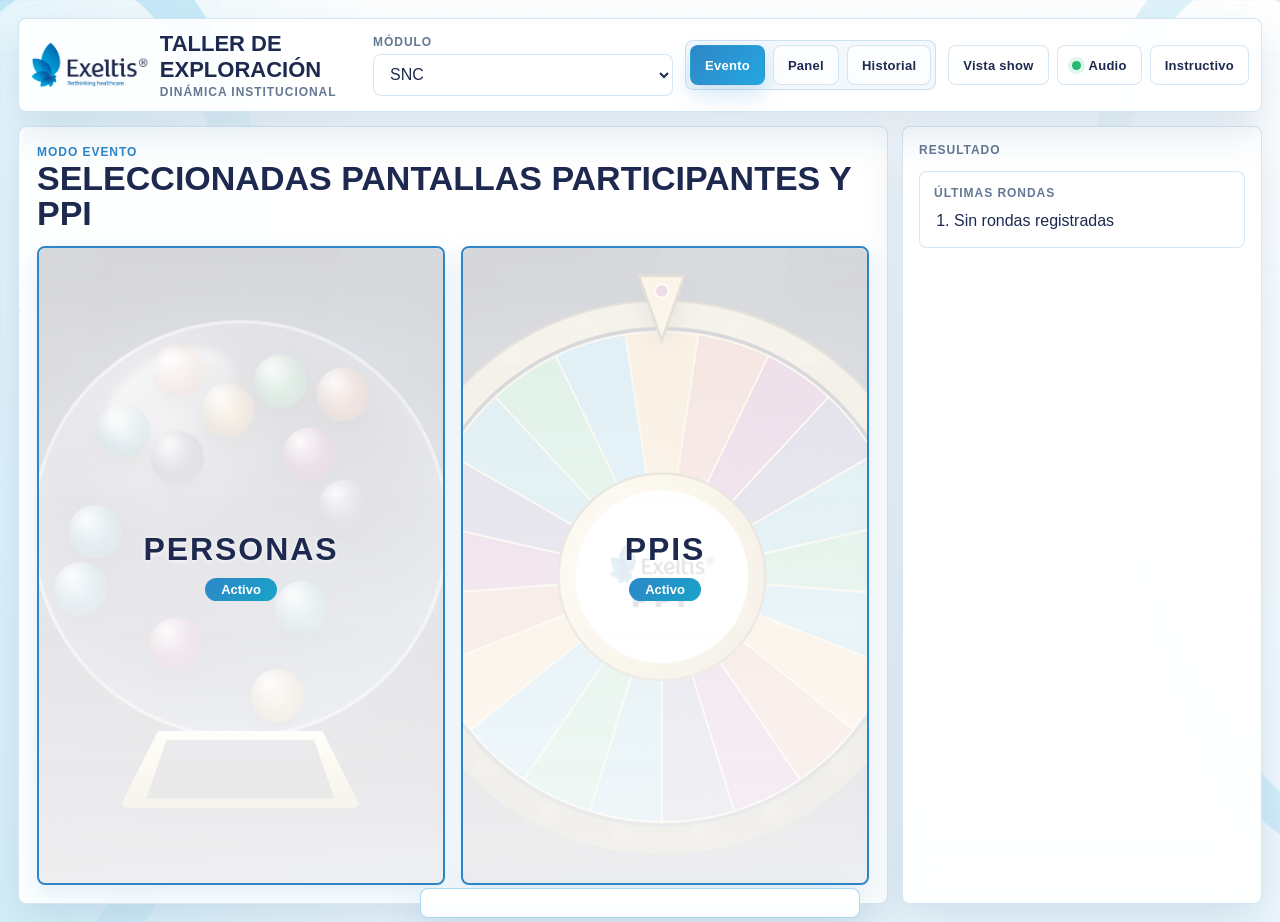
==== commit 97b73f5b: "Eliminar seed-data, cargar desde modules.json, limpiar archivos y corregir ortografía - Hacer loadDa" ====
--- a/index.html
+++ b/index.html
@@ -214,6 +214,7 @@
               <input id="importDataInput" type="file" accept="application/json" />
             </label>
             <button class="quiet-action" id="clearLocalDataBtn" type="button">Borrar cambios locales</button>
+            <button class="quiet-action" id="resetAllDataBtn" type="button" style="color:#e74c3c;border-color:#e74c3c">⟲ Reset completo</button>
           </div>
         </section>
 
@@ -469,653 +470,7 @@
       </section>
     </div>
 
-    <script id="seed-data" type="application/json">
-      
-      
-      {
-        "activeModuleId": "modulo-1",
-        "modules": [
-          {
-            "id": "modulo-1",
-            "name": "Ginecología 2",
-            "participants": [
-              {
-                "id": "ginecologia-2-participante-001",
-                "name": "SANCHEZ HURTADO MOISES"
-              },
-              {
-                "id": "ginecologia-2-participante-002",
-                "name": "OLVERA MORALES MARIA EUGENIA"
-              },
-              {
-                "id": "ginecologia-2-participante-003",
-                "name": "WELSH PALACIOS JENNIFER"
-              },
-              {
-                "id": "ginecologia-2-participante-004",
-                "name": "RANGEL LOPEZ MARIA FERNANDA"
-              },
-              {
-                "id": "ginecologia-2-participante-005",
-                "name": "APARICIO CANO JOSE MIGUEL"
-              },
-              {
-                "id": "ginecologia-2-participante-006",
-                "name": "VELAZQUEZ MARQUEZ MARIA FERNANDA"
-              },
-              {
-                "id": "ginecologia-2-participante-007",
-                "name": "ALCANTARA SALAZAR SARA AHYDEE"
-              },
-              {
-                "id": "ginecologia-2-participante-008",
-                "name": "GONZALEZ MARTINEZ BELEN"
-              },
-              {
-                "id": "ginecologia-2-participante-009",
-                "name": "LUNA MARTINEZ ALBERTO FABIAN"
-              },
-              {
-                "id": "ginecologia-2-participante-010",
-                "name": "SALAZAR PALACIOS ROBERTO MANUEL"
-              },
-              {
-                "id": "ginecologia-2-participante-011",
-                "name": "HERNANDEZ LOPEZ FRANCISCO JAVIER"
-              },
-              {
-                "id": "ginecologia-2-participante-012",
-                "name": "ECHANOVE MORA PAULINA"
-              },
-              {
-                "id": "ginecologia-2-participante-013",
-                "name": "ARREDONDO GOMEZ MARIBEL IVON"
-              },
-              {
-                "id": "ginecologia-2-participante-014",
-                "name": "SEGOVIANO FALCON VIRGINIA"
-              },
-              {
-                "id": "ginecologia-2-participante-015",
-                "name": "BATHA MARTINEZ DANIEL"
-              },
-              {
-                "id": "ginecologia-2-participante-016",
-                "name": "BALAN GONZALEZ LAURA ARMENIA"
-              },
-              {
-                "id": "ginecologia-2-participante-017",
-                "name": "HERNANDEZ BENITEZ MARIA ISABEL"
-              },
-              {
-                "id": "ginecologia-2-participante-018",
-                "name": "SANTIAGO VARGAS MARISELA"
-              },
-              {
-                "id": "ginecologia-2-participante-019",
-                "name": "MORALES IBARRA PAOLA MARITZA"
-              },
-              {
-                "id": "ginecologia-2-participante-020",
-                "name": "RAMIREZ HERRERA MITZY FICEL"
-              },
-              {
-                "id": "ginecologia-2-participante-021",
-                "name": "LOPEZ SALGADO LORENA"
-              },
-              {
-                "id": "ginecologia-2-participante-022",
-                "name": "GARCIA SOLIS ABRAHAM TEMISTOCLES"
-              },
-              {
-                "id": "ginecologia-2-participante-023",
-                "name": "MATA TORRES GUSTAVO"
-              },
-              {
-                "id": "ginecologia-2-participante-024",
-                "name": "CARLON VEGA ALEJANDRA MARGARITA"
-              },
-              {
-                "id": "ginecologia-2-participante-025",
-                "name": "VIGIL ALVAREZ ILIANA RAQUEL"
-              },
-              {
-                "id": "ginecologia-2-participante-026",
-                "name": "ALVARADO MOLINA MARIA GABRIELA"
-              },
-              {
-                "id": "ginecologia-2-participante-027",
-                "name": "GOMEZ PEREA KARIM YAREH"
-              },
-              {
-                "id": "ginecologia-2-participante-028",
-                "name": "SANCHEZ GUEVARA HUMBERTO JESUS"
-              },
-              {
-                "id": "ginecologia-2-participante-029",
-                "name": "ZEPEDA NIETO KARLA MICHEL"
-              },
-              {
-                "id": "ginecologia-2-participante-030",
-                "name": "HERNANDEZ SALAZAR ANA ZULEM"
-              },
-              {
-                "id": "ginecologia-2-participante-031",
-                "name": "PEREZ HERNANDEZ ANABELL"
-              },
-              {
-                "id": "ginecologia-2-participante-032",
-                "name": "DAVILA MARTINEZ MONICA"
-              },
-              {
-                "id": "ginecologia-2-participante-033",
-                "name": "VALDES PACHECO MARIBEL"
-              },
-              {
-                "id": "ginecologia-2-participante-034",
-                "name": "IZASMENDI ROBLES MARIA EUGENIA"
-              },
-              {
-                "id": "ginecologia-2-participante-035",
-                "name": "AGUIRRE BAUTISTA ALEJANDRA"
-              },
-              {
-                "id": "ginecologia-2-participante-036",
-                "name": "ANGELES DIAZ JULIO CESAR"
-              },
-              {
-                "id": "ginecologia-2-participante-037",
-                "name": "MAGAÑA MERCADO MARIA DE LA LUZ"
-              },
-              {
-                "id": "ginecologia-2-participante-038",
-                "name": "NAVA MORENO OSCAR ISRAEL"
-              },
-              {
-                "id": "ginecologia-2-participante-039",
-                "name": "SANCHEZ VARGAS CESAR AGUSTIN"
-              },
-              {
-                "id": "ginecologia-2-participante-040",
-                "name": "BRITO GUZMAN MARIA DE LOURDES"
-              },
-              {
-                "id": "ginecologia-2-participante-041",
-                "name": "ZAVALA OLIVARES MARIO ALBERTO"
-              },
-              {
-                "id": "ginecologia-2-participante-042",
-                "name": "MARTINEZ HERNANDEZ ALBERTO DAMIAN"
-              },
-              {
-                "id": "ginecologia-2-participante-043",
-                "name": "CRISTO GONZALEZ DE LA LUZ ALEXIS"
-              },
-              {
-                "id": "ginecologia-2-participante-044",
-                "name": "AGUIRRE LEON DANIEL"
-              },
-              {
-                "id": "ginecologia-2-participante-045",
-                "name": "LARA MIMBRERA LARIZA LAURA"
-              },
-              {
-                "id": "ginecologia-2-participante-046",
-                "name": "DIAZ GONZALEZ JUAN"
-              },
-              {
-                "id": "ginecologia-2-participante-047",
-                "name": "ROMERO HERNANDEZ KAREN"
-              },
-              {
-                "id": "ginecologia-2-participante-048",
-                "name": "LOPEZ SALAZAR MYRIAM ROCIO"
-              },
-              {
-                "id": "ginecologia-2-participante-049",
-                "name": "RAMOS VELAZQUEZ ERIKA MARLENE"
-              },
-              {
-                "id": "ginecologia-2-participante-050",
-                "name": "BENAVIDES TIENDA RAMON"
-              },
-              {
-                "id": "ginecologia-2-participante-051",
-                "name": "ARMENTA RESENDIZ JACQUELINE"
-              },
-              {
-                "id": "ginecologia-2-participante-052",
-                "name": "BARAJAS VARGAS NOE ALEJANDRO"
-              },
-              {
-                "id": "ginecologia-2-participante-053",
-                "name": "GUTIERREZ NOVIA ESTEFANIA"
-              },
-              {
-                "id": "ginecologia-2-participante-054",
-                "name": "CASTRO JIMENEZ ALEJANDRO"
-              },
-              {
-                "id": "ginecologia-2-participante-055",
-                "name": "BECERRA FERNANDEZ ALFONSO"
-              },
-              {
-                "id": "ginecologia-2-participante-056",
-                "name": "MORENO RIOS LAURA ELENA"
-              },
-              {
-                "id": "ginecologia-2-participante-057",
-                "name": "MONTERRUBIO RUBIO ABEL"
-              },
-              {
-                "id": "ginecologia-2-participante-058",
-                "name": "MADRIGAL GONZALEZ JULIA EDITH"
-              },
-              {
-                "id": "ginecologia-2-participante-059",
-                "name": "QUEZADA RUEDA JOSE CRUZ"
-              },
-              {
-                "id": "ginecologia-2-participante-060",
-                "name": "LOPEZ DAVALOS MONICA RAQUEL"
-              },
-              {
-                "id": "ginecologia-2-participante-061",
-                "name": "GONZALEZ GODOY ELIZABETH"
-              },
-              {
-                "id": "ginecologia-2-participante-062",
-                "name": "JACOTT ORTEGA PAOLA GABRIELA"
-              },
-              {
-                "id": "ginecologia-2-participante-063",
-                "name": "JARAMILLO SANTILLAN KARLA GABRIELA"
-              },
-              {
-                "id": "ginecologia-2-participante-064",
-                "name": "ARCE CORONA ESMERALDA"
-              },
-              {
-                "id": "ginecologia-2-participante-065",
-                "name": "ARRIOLA BECERRA CLARA MARGARITA"
-              },
-              {
-                "id": "ginecologia-2-participante-066",
-                "name": "TARIN HERNANDEZ LUIS MANUEL"
-              },
-              {
-                "id": "ginecologia-2-participante-067",
-                "name": "ESCOBOZA MALDONADO GLADYS IVONNE"
-              },
-              {
-                "id": "ginecologia-2-participante-068",
-                "name": "MEDINA COLMENARES OSCAR DE JESUS"
-              },
-              {
-                "id": "ginecologia-2-participante-069",
-                "name": "JAIME BERNAL EMMA ROSA"
-              },
-              {
-                "id": "ginecologia-2-participante-070",
-                "name": "MEDINA BORREGO MARIA NEFTALY"
-              },
-              {
-                "id": "ginecologia-2-participante-071",
-                "name": "SANCHEZ CHAVEZ BRENDA MAGDALENA"
-              },
-              {
-                "id": "ginecologia-2-participante-072",
-                "name": "HERNANDEZ GUTIERREZ ABRIL DEL ROCIO"
-              },
-              {
-                "id": "ginecologia-2-participante-073",
-                "name": "GUTIERREZ RODRIGUEZ ARACELI"
-              },
-              {
-                "id": "ginecologia-2-participante-074",
-                "name": "MATA VARGAS CARLOS ARTURO"
-              },
-              {
-                "id": "ginecologia-2-participante-075",
-                "name": "SANCHEZ ZARAGOZA SAMANTHA"
-              },
-              {
-                "id": "ginecologia-2-participante-076",
-                "name": "ESPARZA DUQUE MARIA GABRIELA"
-              },
-              {
-                "id": "ginecologia-2-participante-077",
-                "name": "AVALOS CASTILLO RITA MARIELENA"
-              },
-              {
-                "id": "ginecologia-2-participante-078",
-                "name": "RUIZ SANTOYO ALFREDO"
-              },
-              {
-                "id": "ginecologia-2-participante-079",
-                "name": "MEJIA TORRES MARCO FAVIO"
-              },
-              {
-                "id": "ginecologia-2-participante-080",
-                "name": "MACIAS JUAREZ GABRIELA"
-              },
-              {
-                "id": "ginecologia-2-participante-081",
-                "name": "AGUILAR RODRIGUEZ VIOLETA"
-              },
-              {
-                "id": "ginecologia-2-participante-082",
-                "name": "TORRES FAZ GUILLERMO"
-              },
-              {
-                "id": "ginecologia-2-participante-083",
-                "name": "HUERTA CORTES ALEJANDRO"
-              },
-              {
-                "id": "ginecologia-2-participante-084",
-                "name": "CANTU BELTRAN CRISTINA ELIZABETH"
-              },
-              {
-                "id": "ginecologia-2-participante-085",
-                "name": "TORRES GARCIA CESAR ADRIAN"
-              },
-              {
-                "id": "ginecologia-2-participante-086",
-                "name": "OJEDA PEREZ ARTURO"
-              },
-              {
-                "id": "ginecologia-2-participante-087",
-                "name": "OSUNA ROSALES RICARDO ISRAEL"
-              },
-              {
-                "id": "ginecologia-2-participante-088",
-                "name": "LIMONES MUÑOZ SANDRA"
-              },
-              {
-                "id": "ginecologia-2-participante-089",
-                "name": "ALVAREZ MADRIGAL ANA ISABEL"
-              },
-              {
-                "id": "ginecologia-2-participante-090",
-                "name": "GONZALEZ DURAN MARIA DE JESUS"
-              },
-              {
-                "id": "ginecologia-2-participante-091",
-                "name": "AVILA ORTIZ MARIA IRENE"
-              },
-              {
-                "id": "ginecologia-2-participante-092",
-                "name": "MURO MORENO CAROLINA"
-              },
-              {
-                "id": "ginecologia-2-participante-093",
-                "name": "GUERRA CRUZ ROSA ETHEL"
-              },
-              {
-                "id": "ginecologia-2-participante-094",
-                "name": "NIÑO GONZALEZ TOMAS ANTONIO"
-              },
-              {
-                "id": "ginecologia-2-participante-095",
-                "name": "GARCIA ZARATE MARIA ARGELIA"
-              },
-              {
-                "id": "ginecologia-2-participante-096",
-                "name": "GOMEZ PEREZ EDGAR ENRIQUE"
-              },
-              {
-                "id": "ginecologia-2-participante-097",
-                "name": "ESTUPIÑAN MUÑOZ JUAN FERNANDO"
-              },
-              {
-                "id": "ginecologia-2-participante-098",
-                "name": "ZELAYARAN LIZARRAGA CARLOS ALFONSO"
-              },
-              {
-                "id": "ginecologia-2-participante-099",
-                "name": "ORTEGA CAMACHO ITZEL YADIRA"
-              },
-              {
-                "id": "ginecologia-2-participante-100",
-                "name": "OSUNA OLEA NESTOR JOAQUIN"
-              },
-              {
-                "id": "ginecologia-2-participante-101",
-                "name": "MADRIGAL MADRIGAL JONATHAN JAFHID"
-              },
-              {
-                "id": "ginecologia-2-participante-102",
-                "name": "GONZALEZ MEDINA MARIA DE LOURDES"
-              },
-              {
-                "id": "ginecologia-2-participante-103",
-                "name": "GERARDO VALENZUELA IVES JOSHUA EMMANUEL"
-              },
-              {
-                "id": "ginecologia-2-participante-104",
-                "name": "LUGO TORRES IRMA ROXANA"
-              },
-              {
-                "id": "ginecologia-2-participante-105",
-                "name": "FLORES VILLEGAS ISABELLA CAROLINA"
-              },
-              {
-                "id": "ginecologia-2-participante-106",
-                "name": "GUERRERO ESPINOZA CLAUDIA"
-              },
-              {
-                "id": "ginecologia-2-participante-107",
-                "name": "CEJUDO FLORES MICHEL FERNANDO"
-              },
-              {
-                "id": "ginecologia-2-participante-108",
-                "name": "MORENO HERNANDEZ GAMALIEL"
-              },
-              {
-                "id": "ginecologia-2-participante-109",
-                "name": "VILLALOBOS ESPEJO YADIRA"
-              },
-              {
-                "id": "ginecologia-2-participante-110",
-                "name": "VILLAGRAN HERNANDEZ MARTHA ESTELA"
-              },
-              {
-                "id": "ginecologia-2-participante-111",
-                "name": "MADRAZO ZURITA JESUS ALBERTO"
-              },
-              {
-                "id": "ginecologia-2-participante-112",
-                "name": "AGUIRRE LOPEZ CLAUDIA GUADALUPE"
-              },
-              {
-                "id": "ginecologia-2-participante-113",
-                "name": "IBARRA HERRERA JENNIFER KARINA"
-              },
-              {
-                "id": "ginecologia-2-participante-114",
-                "name": "VALTIERRA CISNEROS PABLO GABRIEL"
-              },
-              {
-                "id": "ginecologia-2-participante-115",
-                "name": "CASTILLO TREVIÑO SAUL JOHASIR"
-              },
-              {
-                "id": "ginecologia-2-participante-116",
-                "name": "JIMENEZ ANDRADE ARMANDO"
-              },
-              {
-                "id": "ginecologia-2-participante-117",
-                "name": "SANCHEZ LOPEZ DE NAVA ANA PAULA"
-              },
-              {
-                "id": "ginecologia-2-participante-118",
-                "name": "ARGÜELLES SAINOS ERICK MANUEL"
-              },
-              {
-                "id": "ginecologia-2-participante-119",
-                "name": "RAMIREZ TREJO HUGO ARMANDO"
-              },
-              {
-                "id": "ginecologia-2-participante-120",
-                "name": "SANCHEZ GARCIA IRMA RAQUEL"
-              },
-              {
-                "id": "ginecologia-2-participante-121",
-                "name": "ROBLES FEREGRINO MARIA CECILIA"
-              },
-              {
-                "id": "ginecologia-2-participante-122",
-                "name": "PABLO ALBINO STEPHANIA"
-              },
-              {
-                "id": "ginecologia-2-participante-123",
-                "name": "HERRERA BANTE HEADY"
-              },
-              {
-                "id": "ginecologia-2-participante-124",
-                "name": "LOPEZ ORDAZ ANGELA"
-              },
-              {
-                "id": "ginecologia-2-participante-125",
-                "name": "HERNANDEZ JUAREZ MIGUEL ANGEL"
-              },
-              {
-                "id": "ginecologia-2-participante-126",
-                "name": "ARCINIEGA SIBAJA ISRAEL"
-              },
-              {
-                "id": "ginecologia-2-participante-127",
-                "name": "FLORES SUAZO HUBERTO"
-              },
-              {
-                "id": "ginecologia-2-participante-128",
-                "name": "PEREZ CORNELIO RUBEN"
-              },
-              {
-                "id": "ginecologia-2-participante-129",
-                "name": "PELAYO PARRA ARLETTE"
-              },
-              {
-                "id": "ginecologia-2-participante-130",
-                "name": "ACOSTA VAZQUEZ EDGAR"
-              },
-              {
-                "id": "ginecologia-2-participante-131",
-                "name": "VELAZQUEZ LARA MARCO ANTONIO"
-              },
-              {
-                "id": "ginecologia-2-participante-132",
-                "name": "GONZALEZ SEVILLA VICTOR GUADALUPE"
-              },
-              {
-                "id": "ginecologia-2-participante-133",
-                "name": "GARCIA GIL JOSE RAFAEL"
-              },
-              {
-                "id": "ginecologia-2-participante-134",
-                "name": "CASTRO GALVEZ NORMA CAROLINA"
-              },
-              {
-                "id": "ginecologia-2-participante-135",
-                "name": "GANEM TORRES CARLOS ALBERTO"
-              },
-              {
-                "id": "ginecologia-2-participante-136",
-                "name": "DIAZ ZURITA GUADALUPE"
-              },
-              {
-                "id": "ginecologia-2-participante-137",
-                "name": "CASTELLANOS HERNANDEZ ANGEL OMAR"
-              },
-              {
-                "id": "ginecologia-2-participante-138",
-                "name": "MOLINA CEBALLOS KARLA MARISSA"
-              },
-              {
-                "id": "ginecologia-2-participante-139",
-                "name": "LEON LARA JULIO CESAR"
-              },
-              {
-                "id": "ginecologia-2-participante-140",
-                "name": "SANCHEZ DOMINGUEZ AURELIO"
-              },
-              {
-                "id": "ginecologia-2-participante-141",
-                "name": "RAMIREZ PARDO JOSHUA AARON"
-              },
-              {
-                "id": "ginecologia-2-participante-142",
-                "name": "LAYNEZ OSORIO BRILLANTE RUBI"
-              },
-              {
-                "id": "ginecologia-2-participante-143",
-                "name": "GOMEZ HERNANDEZ ELIZABETH"
-              },
-              {
-                "id": "ginecologia-2-participante-144",
-                "name": "CRUZ PEREZ CARLOS ENRIQUE"
-              },
-              {
-                "id": "ginecologia-2-participante-145",
-                "name": "PINEDA LOPEZ TANIA DEL CARMEN"
-              },
-              {
-                "id": "ginecologia-2-participante-146",
-                "name": "MIRANDA GUZMAN LORENA"
-              },
-              {
-                "id": "ginecologia-2-participante-147",
-                "name": "DE DIOS LOPEZ JESUS MANUEL"
-              },
-              {
-                "id": "ginecologia-2-participante-148",
-                "name": "ARJONA ANDRADE CRISTELLE"
-              }
-            ],
-            "presentations": [
-              {"id":"ginecologia-2-ppi-01","title":"PPI - ACOSTA HURTADO ALEXANDRA","doctor":"Dr.: Acosta Hurtado Alexandra","sede":"Mexicali, Baja California","especialidad":"Ginecología OB","categoria":"VIP","topics":[],"image":"","imagePath":"assets/images/ginecologia-2/ppi-01.jpg"},
-              {"id":"ginecologia-2-ppi-02","title":"PPI - FERNANDEZ HUERTA VERONICA","doctor":"Dr.: Fernández Huerta Verónica","sede":"Mexicali, Baja California","especialidad":"Ginecología OB","categoria":"VIP","topics":[],"image":"","imagePath":"assets/images/ginecologia-2/ppi-02.jpg"},
-              {"id":"ginecologia-2-ppi-03","title":"PPI - BARKLEY VELASQUEZ VICTOR GUILL","doctor":"Dr.: Barkley Velásquez Víctor Guillermo","sede":"Centro, Tabasco","especialidad":"Cirugía","categoria":"VIP","topics":[],"image":"","imagePath":"assets/images/ginecologia-2/ppi-03.jpeg"},
-              {"id":"ginecologia-2-ppi-04","title":"PPI - ZARCO VALDEZ JOSE LUIS","doctor":"Dr.: Zarco Valdez José Luis","sede":"Toluca, Estado de México","especialidad":"Ginecología Obstetricia","categoria":"VIP","topics":[],"image":"","imagePath":"assets/images/ginecologia-2/ppi-04.jpeg"},
-              {"id":"ginecologia-2-ppi-05","title":"PPI - ALVARADO CASTRO DAVID OMAR","doctor":"Dr.: Alvarado Castro David Omar","sede":"Xochimilco, Ciudad de México","especialidad":"Medicina General","categoria":"VIP","topics":[],"image":"","imagePath":"assets/images/ginecologia-2/ppi-05.jpeg"},
-              {"id":"ginecologia-2-ppi-06","title":"PPI - VEGA CAMPOS ROSA ISELA","doctor":"Dr.: Vega Campos Rosa Isela","sede":"Naucalpan de Juárez, Estado de México","especialidad":"Ginecología Obstetricia","categoria":"VIP","topics":[],"image":"","imagePath":"assets/images/ginecologia-2/ppi-06.jpeg"},
-              {"id":"ginecologia-2-ppi-07","title":"PPI - TARAZONA VELUTINI PABLO FELIPE","doctor":"Dr.: Tarazona Velutini Pablo Felipe","sede":"Miguel Hidalgo, Ciudad de México","especialidad":"Traumatología Ortopedia","categoria":"VIP","topics":[],"image":"","imagePath":"assets/images/ginecologia-2/ppi-07.jpeg"},
-              {"id":"ginecologia-2-ppi-08","title":"PPI - SILVA SANCHEZ VERONICA","doctor":"Dr.: Silva Sánchez Verónica","sede":"Naucalpan de Juárez, Estado de México","especialidad":"Medicina General","categoria":"AA","topics":[],"image":"","imagePath":"assets/images/ginecologia-2/ppi-08.jpeg"},
-              {"id":"ginecologia-2-ppi-09","title":"PPI - ORTIZ RUEDA ERICKA ROSA","doctor":"Dr.: Ortiz Rueda Ericka Rosa","sede":"Gustavo A. Madero, Ciudad de México","especialidad":"Medicina General","categoria":"VIP","topics":[],"image":"","imagePath":"assets/images/ginecologia-2/ppi-09.jpeg"},
-              {"id":"ginecologia-2-ppi-10","title":"PPI - UICAB GONZALEZ FRANCISCO MANUEL","doctor":"Dr.: Uicab González Francisco Manuel","sede":"Cuauhtémoc, Ciudad de México","especialidad":"Urología","categoria":"AA","topics":[],"image":"","imagePath":"assets/images/ginecologia-2/ppi-10.jpeg"},
-              {"id":"ginecologia-2-ppi-11","title":"PPI - ALVAREZ CEDEÑO MONICA","doctor":"Dr.: Álvarez Cedeño Mónica","sede":"Cuauhtémoc, Ciudad de México","especialidad":"Traumatología Ortopedia","categoria":"VIP","topics":[],"image":"","imagePath":"assets/images/ginecologia-2/ppi-11.jpeg"},
-              {"id":"ginecologia-2-ppi-12","title":"PPI - CARREON BONILLA RAUL","doctor":"Dr.: Carreón Bonilla Raúl","sede":"León, Guanajuato","especialidad":"Ginecología Obstetricia","categoria":"VIP","topics":[],"image":"","imagePath":"assets/images/ginecologia-2/ppi-12.jpeg"},
-              {"id":"ginecologia-2-ppi-13","title":"PPI - ACOSTA VEGA DIONISIO","doctor":"Dr.: Acosta Vega Dionisio","sede":"Cuauhtémoc, Ciudad de México","especialidad":"Ginecología Obstetricia","categoria":"AA","topics":[],"image":"","imagePath":"assets/images/ginecologia-2/ppi-13.jpeg"},
-              {"id":"ginecologia-2-ppi-14","title":"PPI - TEJEDA SANCHEZ JAVIER","doctor":"Dr.: Tejeda Sánchez Javier","sede":"Centro, Tabasco","especialidad":"Medicina General","categoria":"AA","topics":[],"image":"","imagePath":"assets/images/ginecologia-2/ppi-14.jpeg"},
-              {"id":"ginecologia-2-ppi-15","title":"PPI - CHAPA SANCHEZ CESAR","doctor":"Dr.: Chapa Sánchez César","sede":"Monterrey, Nuevo León","especialidad":"Medicina General","categoria":"VIP","topics":[],"image":"","imagePath":"assets/images/ginecologia-2/ppi-15.jpeg"},
-              {"id":"ginecologia-2-ppi-16","title":"PPI - ORDORICA CERVANTES CARLOS","doctor":"Dr.: Ordorica Cervantes Carlos","sede":"Macuspana, Tabasco","especialidad":"Ginecología OB","categoria":"AA","topics":[],"image":"","imagePath":"assets/images/ginecologia-2/ppi-16.jpeg"},
-              {"id":"ginecologia-2-ppi-17","title":"PPI - LOPEZ ACEVEDO JUAN CARLOS","doctor":"Dr.: López Acevedo Juan Carlos","sede":"Monterrey, Nuevo León","especialidad":"Medicina General","categoria":"VIP","topics":[],"image":"","imagePath":"assets/images/ginecologia-2/ppi-17.jpeg"},
-              {"id":"ginecologia-2-ppi-18","title":"PPI - TORRES SAUNDERS CARLOS","doctor":"Dr.: Torres Saunders Carlos","sede":"Miguel Hidalgo, Ciudad de México","especialidad":"Urología","categoria":"VIP","topics":[],"image":"","imagePath":"assets/images/ginecologia-2/ppi-18.jpeg"},
-              {"id":"ginecologia-2-ppi-19","title":"PPI - ESPINOSA BERRONES AMPARO ESMANYUL","doctor":"Dr.: Espinosa Berrones Amparo Esmanyul","sede":"Benito Juárez, Ciudad de México","especialidad":"Endocrinología","categoria":"VIP","topics":[],"image":"","imagePath":"assets/images/ginecologia-2/ppi-19.jpeg"},
-              {"id":"ginecologia-2-ppi-20","title":"PPI - GUTIERREZ CONSTANTE SARA","doctor":"Dr.: Gutiérrez Constante Sara","sede":"León, Guanajuato","especialidad":"Ginecología OB","categoria":"VIP","topics":[],"image":"","imagePath":"assets/images/ginecologia-2/ppi-20.jpeg"},
-              {"id":"ginecologia-2-ppi-21","title":"PPI - LARA QUIROZ GUSTAVO","doctor":"Dr.: Lara Quiroz Gustavo","sede":"León, Guanajuato","especialidad":"Medicina General","categoria":"VIP","topics":[],"image":"","imagePath":"assets/images/ginecologia-2/ppi-21.jpeg"}
-            ],
-            "history": []
-          },
-          {
-            "id": "modulo-2",
-            "name": "Módulo 2",
-            "participants": [],
-            "presentations": [],
-            "history": []
-          },
-          {
-            "id": "modulo-3",
-            "name": "Módulo 3",
-            "participants": [],
-            "presentations": [],
-            "history": []
-          }
-        ]
-      }
-    
-    
-    </script>
+    <!-- Datos cargados desde assets/data/modules.json via fetch -->
     <script src="app.js?v=20260605af"></script>
     <script src="show.js?v=20260616a"></script>
   </body>
--- a/show.css
+++ b/show.css
@@ -518,12 +518,21 @@
   border-radius: 8px;
   box-shadow: 0 18px 40px rgba(0,0,0,0.5);
 }
+.sx-stand::before {
+  content: "";
+  position: absolute;
+  top: 0; left: 14%; right: 14%;
+  height: 2px;
+  background: linear-gradient(90deg, transparent, rgba(255,247,214,0.9) 25%, rgba(255,255,255,0.95) 50%, rgba(255,247,214,0.9) 75%, transparent);
+  z-index: 2;
+}
 .sx-stand::after {
   content: "";
   position: absolute;
-  inset: 8px 18px;
-  background: linear-gradient(180deg, rgba(16,26,63,0.92), rgba(7,13,36,0.92));
+  inset: 7px 16px;
+  background: linear-gradient(180deg, rgba(154,106,18,0.55) 0%, rgba(96,66,10,0.45) 50%, rgba(154,106,18,0.35) 100%);
   clip-path: polygon(13% 0, 87% 0, 97% 100%, 3% 100%);
+  box-shadow: inset 0 2px 6px rgba(0,0,0,0.4), inset 0 -1px 4px rgba(253,240,189,0.2);
 }
 
 .sx-namecol { display: flex; flex-direction: column; align-items: center; gap: clamp(14px, 2vh, 24px); width: min(38vw, 600px); margin-top: -3.5vh; }
@@ -579,7 +588,7 @@
   filter: drop-shadow(0 6px 10px rgba(0,0,0,0.5));
 }
 
-.sx-sidecol { display: flex; flex-direction: column; gap: clamp(12px, 1.8vh, 22px); max-width: min(40vw, 540px); }
+.sx-sidecol { display: flex; flex-direction: column; gap: clamp(12px, 1.8vh, 22px); width: min(40vw, 540px); flex: none; }
 .sx-turn .sx-plate-inner { padding: clamp(14px, 1.6vw, 20px) clamp(28px, 3vw, 40px); }
 .sx-turn .sx-plate-name { font-size: clamp(22px, 2.4vw, 34px); }
 .sx-live .sx-eyebrow { margin-bottom: 12px; }
@@ -592,6 +601,9 @@
   -webkit-line-clamp: 2;
   -webkit-box-orient: vertical;
   overflow: hidden;
+  overflow-wrap: break-word;
+  word-break: break-word;
+  min-height: 2.3em;
 }
 
 /* ---- RESULTADO ---- */
@@ -728,7 +740,7 @@
 
 @media (max-width: 1024px) {
   .sx-body { flex-direction: column; gap: clamp(20px, 3vh, 40px); }
-  .sx-namecol, .sx-sidecol { max-width: 90vw; align-items: center; text-align: center; }
+  .sx-namecol, .sx-sidecol { width: auto; flex: none; max-width: 90vw; align-items: center; text-align: center; }
   .sx-candidates { justify-content: center; }
   .sx-result-card .sx-rc-inner { flex-direction: column; align-items: center; text-align: center; }
   .sx-rc-sep::before, .sx-rc-sep::after { display: none; }
